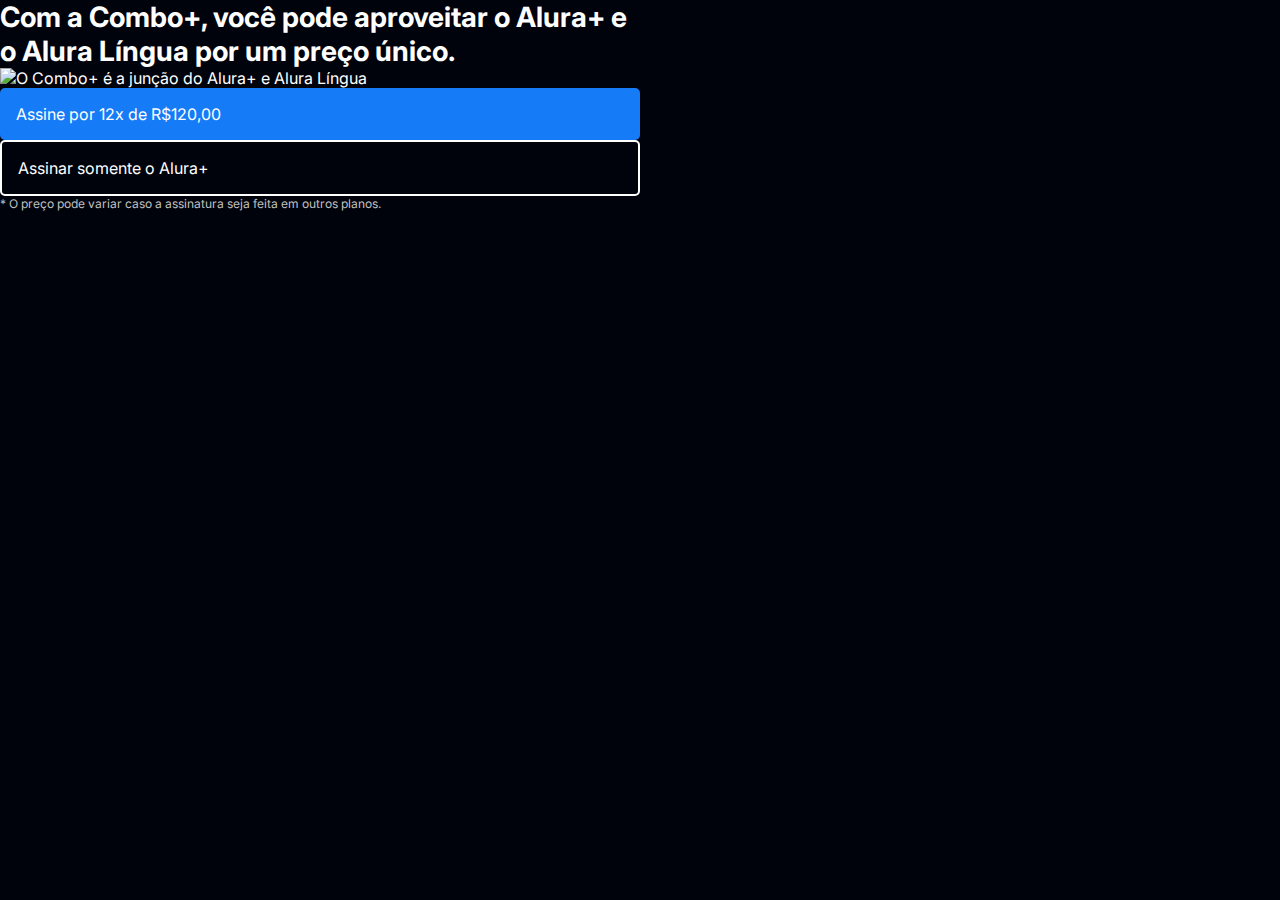
==== aluraplus.html @ ca9c3427 "uptade fonts" ====
<!DOCTYPE html>
<html lang="br">

<head>
    <meta charset="UTF-8">
    <meta http-equiv="X-UA-Compatible" content="IE=edge">
    <meta name="viewport" content="width=device-width, initial-scale=1.0">
    <link rel="stylesheet" href="css/reset.css">
    <link rel="stylesheet" href="css/aluraplus.css">
    <style>
        @import url('https://fonts.googleapis.com/css2?family=Inter:wght@400;700&display=swap');
    </style>

    <title>Projeto - AluraPlus</title>
</head>

<body>
    <section class="container principal">
        <div>
            <h1 class="container__titulo">Com a Combo+, você pode aproveitar o Alura+ e o Alura Língua por um preço único.</h1>
            <img src="aluraplus-img/Combo.png" alt="O Combo+ é a junção do Alura+ e Alura Língua">
            <a class="container__botao" href="#">Assine por 12x de R$120,00</a>
            <a class="container__botao botao_secundario" href="#">Assinar somente o Alura+</a>
            <p class="container__aviso">* O preço pode variar caso a assinatura seja feita em outros planos.</p>
        </div>
    </section>
</body>

</html>
---- css/aluraplus.css ----
:root {
    --branco-principal: #fff;
    --cinza-secundario: #c0c0c0;
    --botao-azul: #167bf7;
    --cor-de-fundo: #00030C;
}

* {
    margin: 0;
    padding: 0;
}

body {
    background-color: var(--cor-de-fundo);
    color: var(--branco-principal);
    font-family: 'Inter', sans-serif;
    font-size: 16px;
    font-weight: 400;
}

.principal {
    background-image: url("../aluraplus-img/Background.png");
    background-repeat: no-repeat;
    background-size: contain;
}

.container {
    height: 100vh;
    display: grid;
    grid-template-columns: 50% 50%;
}

.container__titulo {
    font-weight: 700;
    font-size: 28px;
}

.container__botao {
    background-color: var(--botao-azul);
    border-radius: 5px;
    padding: 1em;
    color: var(--branco-principal);
    display: block;
    text-decoration: none;
}

.botao_secundario {
    background-color: transparent;
    border: 2px solid var(--branco-principal);
}

.container__aviso {
    color: var(--cinza-secundario);
    font-size: 12px;
}
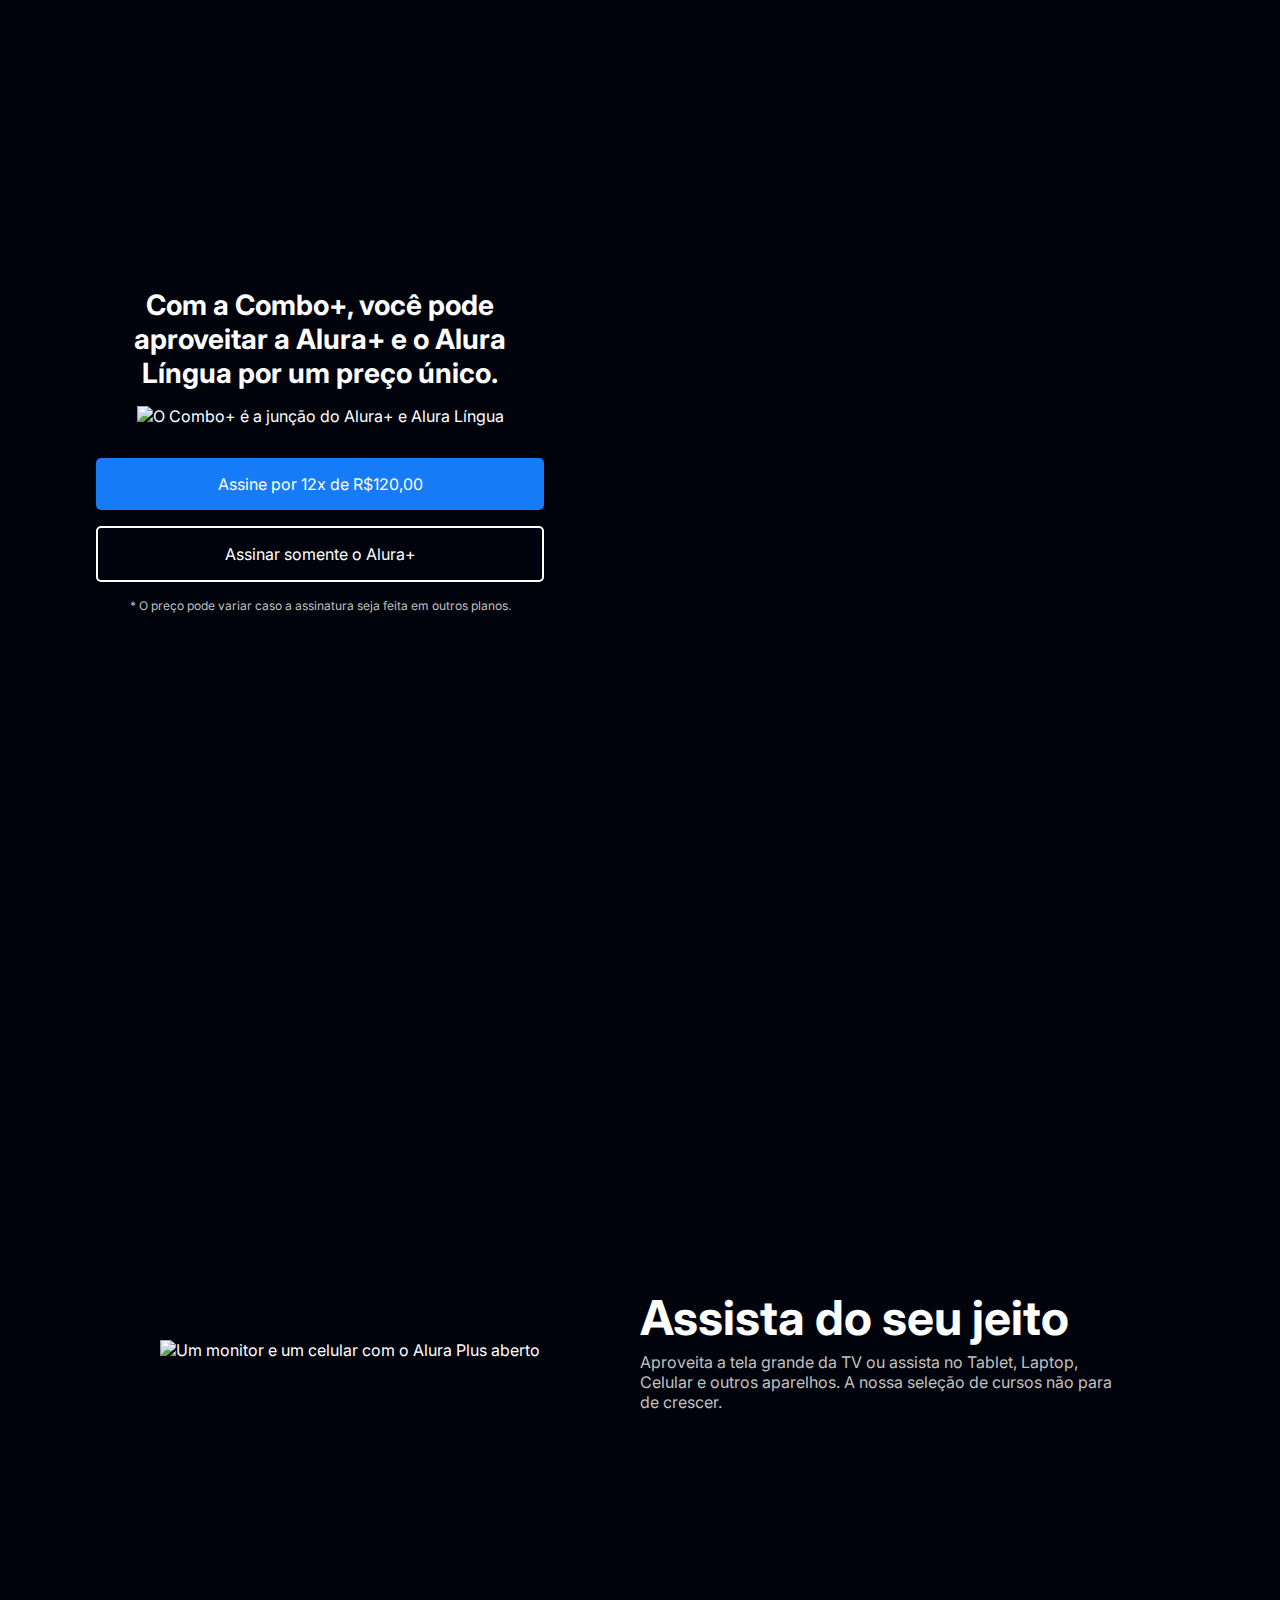
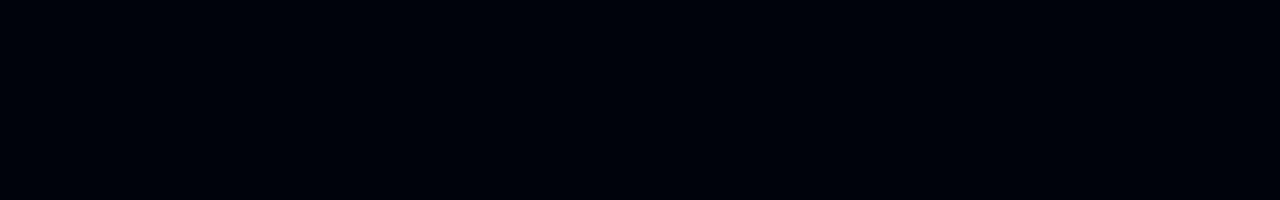
==== commit 1862a5b8: "Atividade 6 - Aula 3 - Alura Plus" ====
--- a/aluraplus.html
+++ b/aluraplus.html
@@ -16,14 +16,25 @@
 
 <body>
     <section class="container principal">
-        <div>
-            <h1 class="container__titulo">Com a Combo+, você pode aproveitar o Alura+ e o Alura Língua por um preço único.</h1>
-            <img src="aluraplus-img/Combo.png" alt="O Combo+ é a junção do Alura+ e Alura Língua">
+        <div class="container__caixa">
+            <h1 class="container__titulo">Com a Combo+, você pode aproveitar a Alura+ e o Alura Língua por um preço único.</h1>
+            <img class="container__imagem" src="aluraplus-img/Combo.png" alt="O Combo+ é a junção do Alura+ e Alura Língua">
             <a class="container__botao" href="#">Assine por 12x de R$120,00</a>
             <a class="container__botao botao_secundario" href="#">Assinar somente o Alura+</a>
             <p class="container__aviso">* O preço pode variar caso a assinatura seja feita em outros planos.</p>
         </div>
     </section>
+    <section class="container secundario">
+        <img src="aluraplus-img/Plataformas.png" alt="Um monitor e um celular com o Alura Plus aberto" class="secundario__imagem">
+        <div class="container__descricao">
+            <h2 class="descricao__titulo">
+                Assista do seu jeito
+            </h2>
+            <p class="descricao__texto">
+                Aproveita a tela grande da TV ou assista no Tablet, Laptop, Celular e outros aparelhos. A nossa seleção de cursos não para de crescer.
+            </p>
+        </div>
+    </section>
 </body>
 
 </html>--- a/css/aluraplus.css
+++ b/css/aluraplus.css
@@ -22,6 +22,8 @@
     background-image: url("../aluraplus-img/Background.png");
     background-repeat: no-repeat;
     background-size: contain;
+    align-items: center;
+    text-align: center;
 }
 
 .container {
@@ -42,6 +44,8 @@
     color: var(--branco-principal);
     display: block;
     text-decoration: none;
+    text-align: center;
+    margin-bottom: 1em;
 }
 
 .botao_secundario {
@@ -52,4 +56,33 @@
 .container__aviso {
     color: var(--cinza-secundario);
     font-size: 12px;
+    text-align: center;
+}
+
+.container__imagem {
+    margin: 1em 0 2em 0;
+}
+
+.container__caixa {
+    margin: 0 6em;
+}
+
+.secundario__imagem {
+    width: 80%;
+}
+
+.secundario {
+    align-items: center;
+    margin: 0 10em;
+}
+
+.descricao__titulo {
+    font-weight: 700;
+    font-size: 48px;
+    color: var(--branco-principal);
+    margin-bottom: 0.1em;
+}
+
+.descricao__texto {
+    color: var(--cinza-secundario);
 }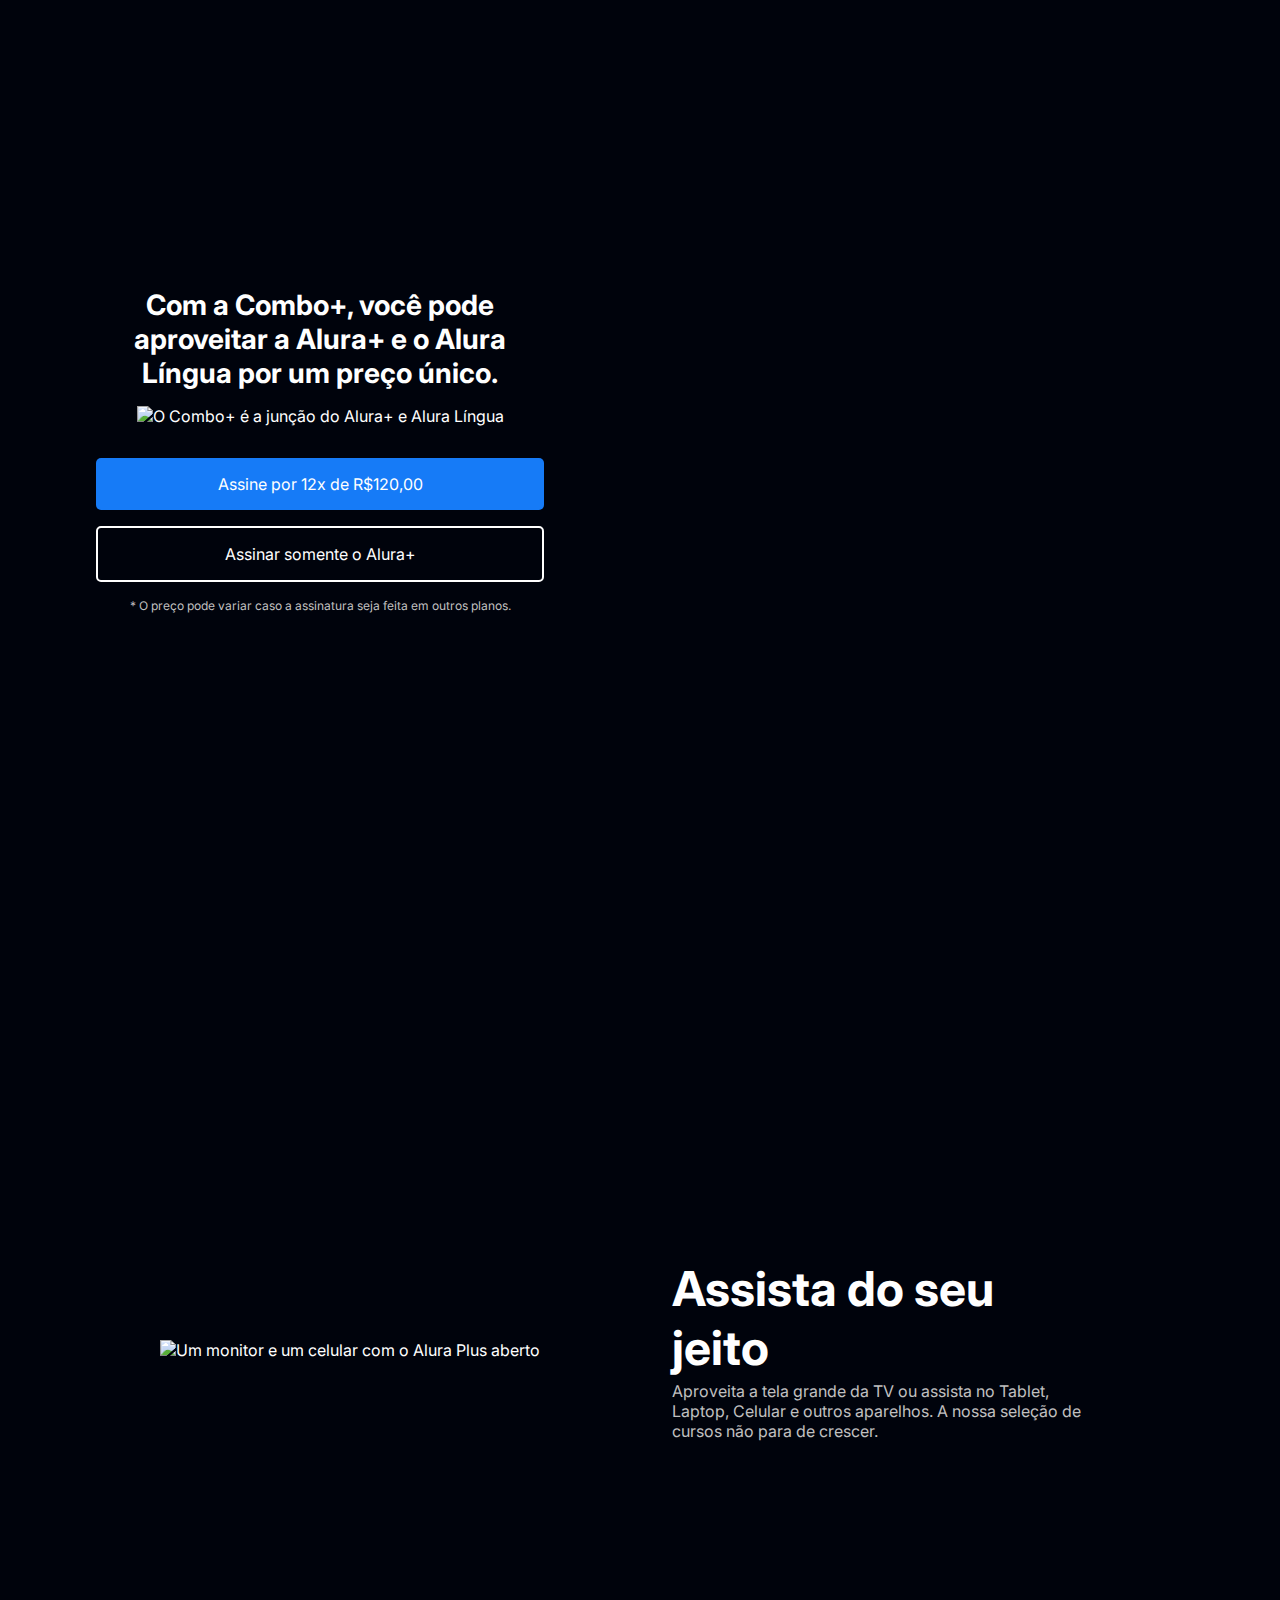
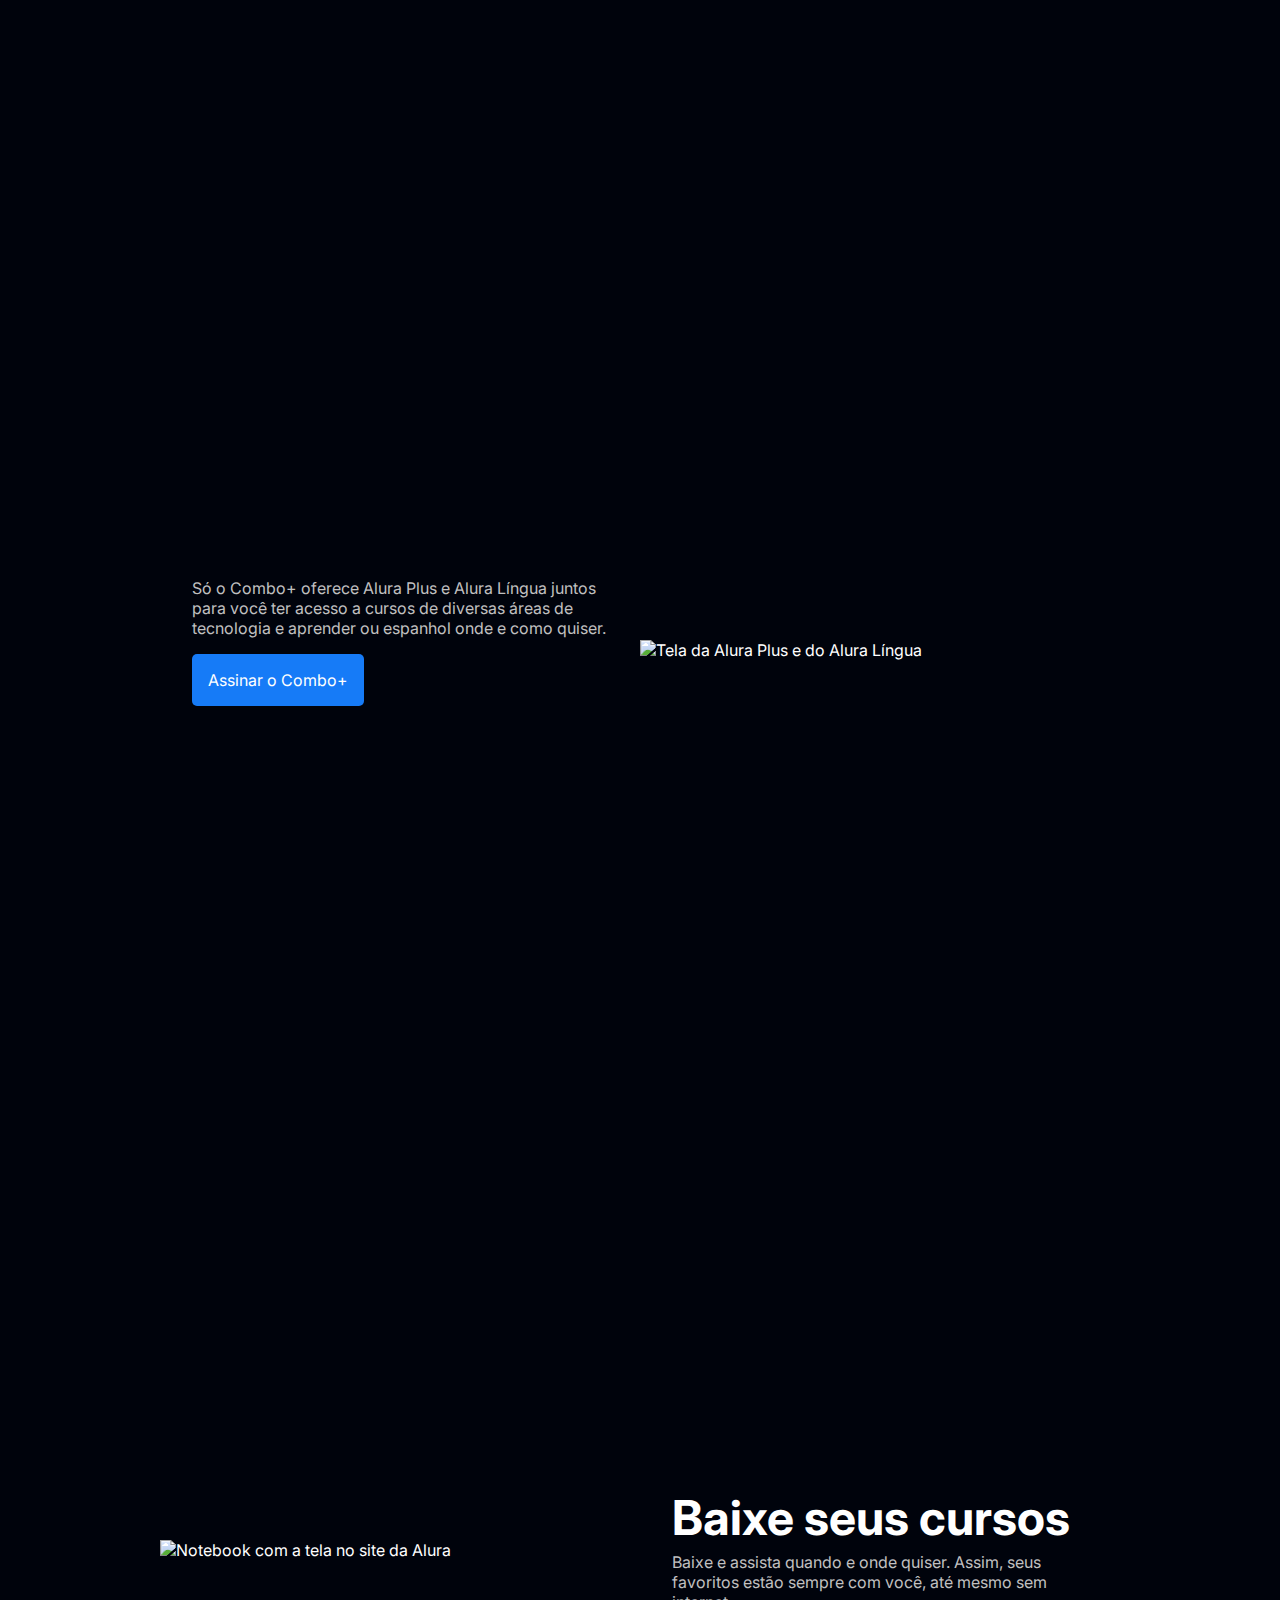
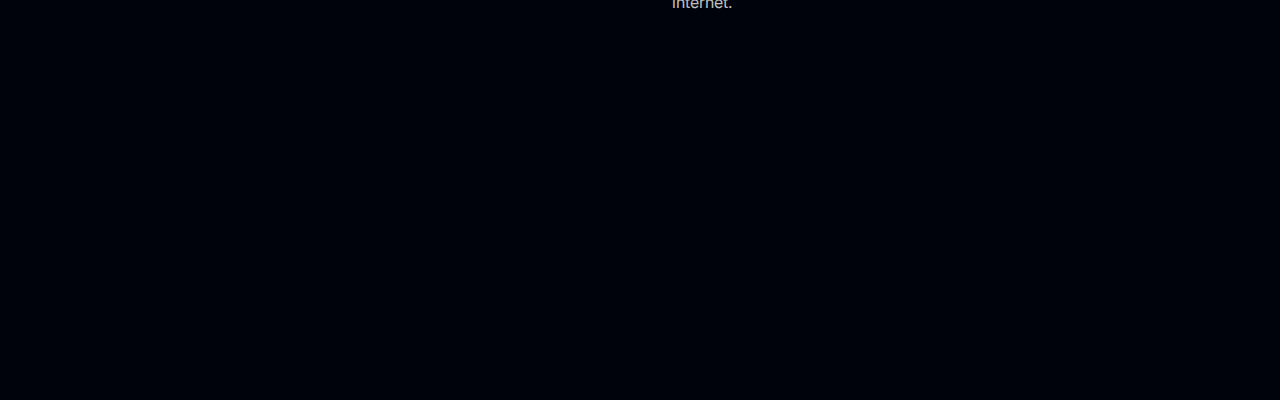
==== commit 637dbe38: "Atividade 8 - Aula 3- Alura Plus" ====
--- a/aluraplus.html
+++ b/aluraplus.html
@@ -35,6 +35,26 @@
             </p>
         </div>
     </section>
+    <section class="container secundario">
+        <div class="container__descricao">
+            <p class="descricao__texto">
+                Só o Combo+ oferece Alura Plus e Alura Língua juntos para você ter acesso a cursos de diversas áreas de tecnologia e aprender ou espanhol onde e como quiser.
+            </p>
+            <a href="#" class="container__botao secundario__botao">Assinar o Combo+</a>
+        </div>
+        <img src="aluraplus-img/Telas.png" alt="Tela da Alura Plus e do Alura Língua" class="secundario__imagem">
+    </section>
+    <section class="container secundario">
+        <img src="aluraplus-img/Notebook.png" alt="Notebook com a tela no site da Alura" class="secundario__imagem">
+        <div class="container__descricao">
+            <h2 class="descricao__titulo">
+                Baixe seus cursos
+            </h2>
+            <p class="descricao__texto">
+                Baixe e assista quando e onde quiser. Assim, seus favoritos estão sempre com você, até mesmo sem internet.
+            </p>
+        </div>
+    </section>
 </body>
 
 </html>--- a/css/aluraplus.css
+++ b/css/aluraplus.css
@@ -85,4 +85,13 @@
 
 .descricao__texto {
     color: var(--cinza-secundario);
+}
+
+.secundario__botao {
+    display: inline-block;
+    margin-top: 1em;
+}
+
+.container__descricao {
+    padding: 2em;
 }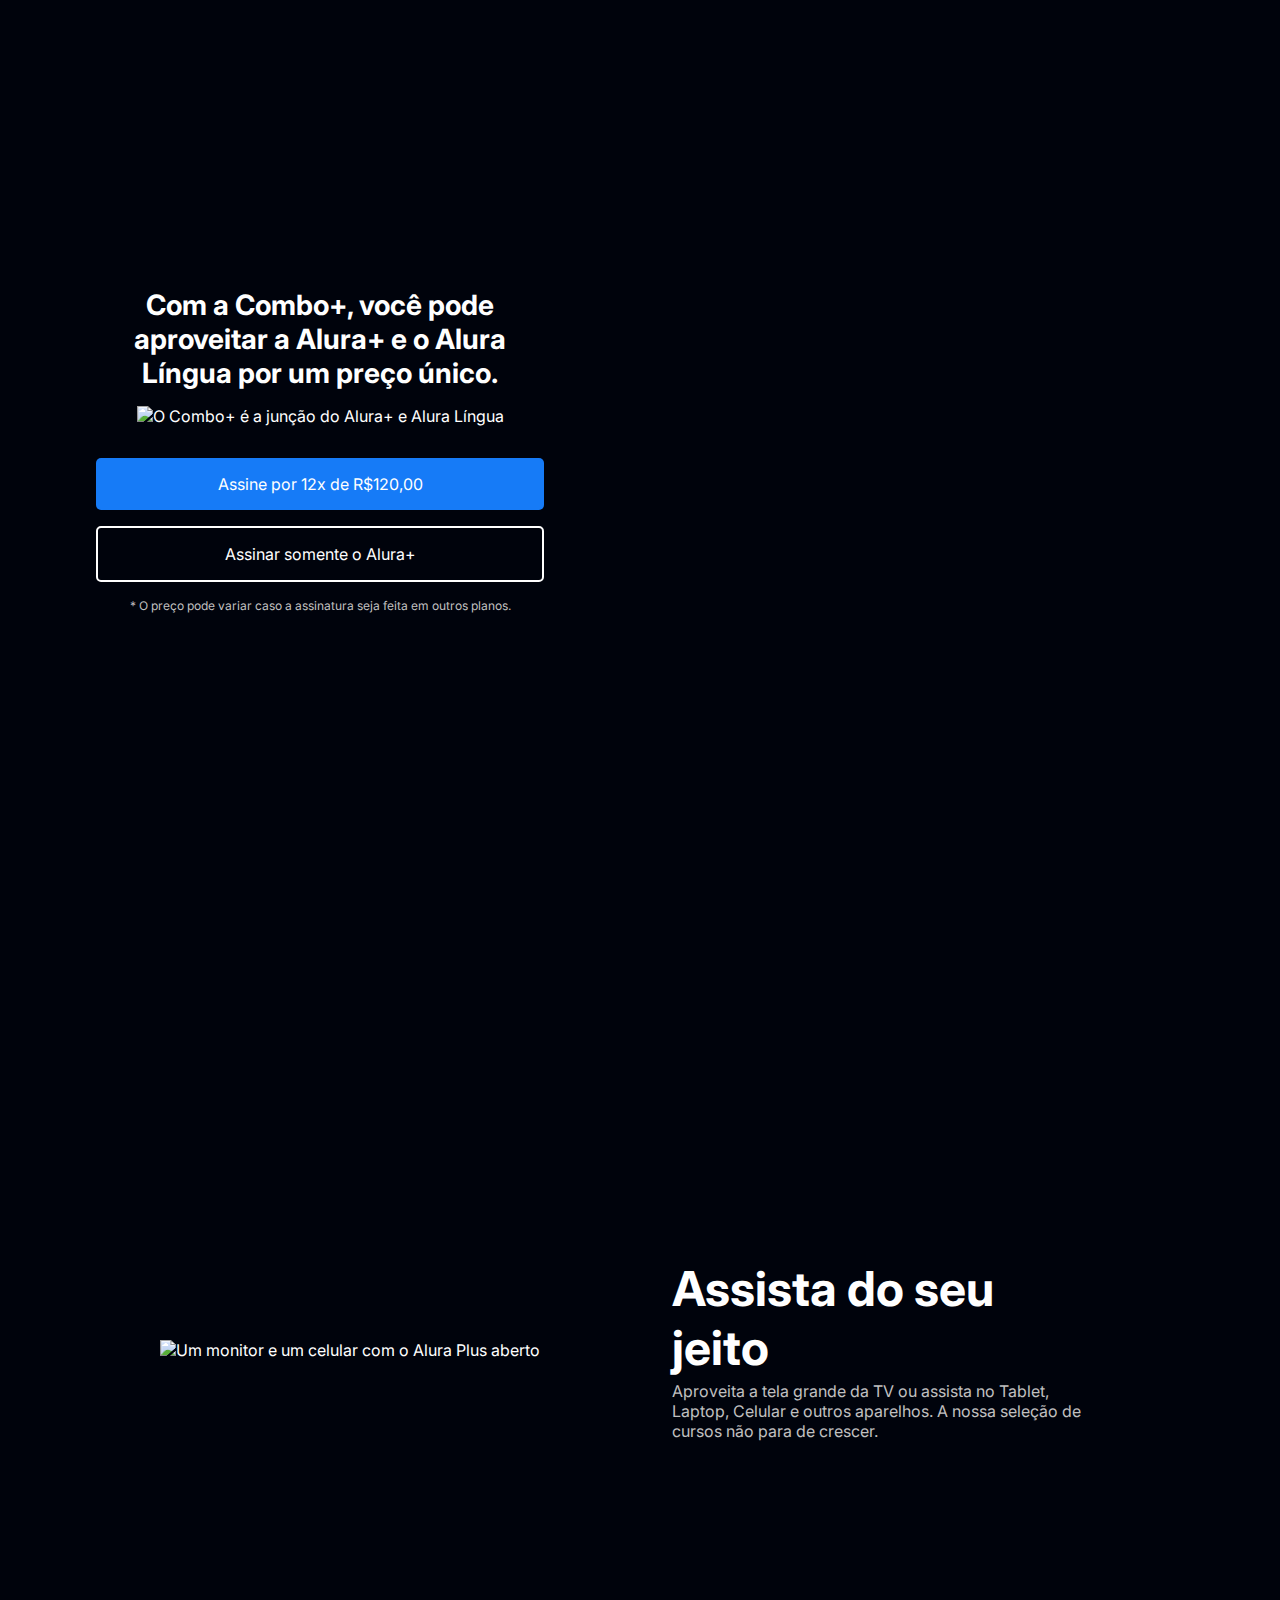
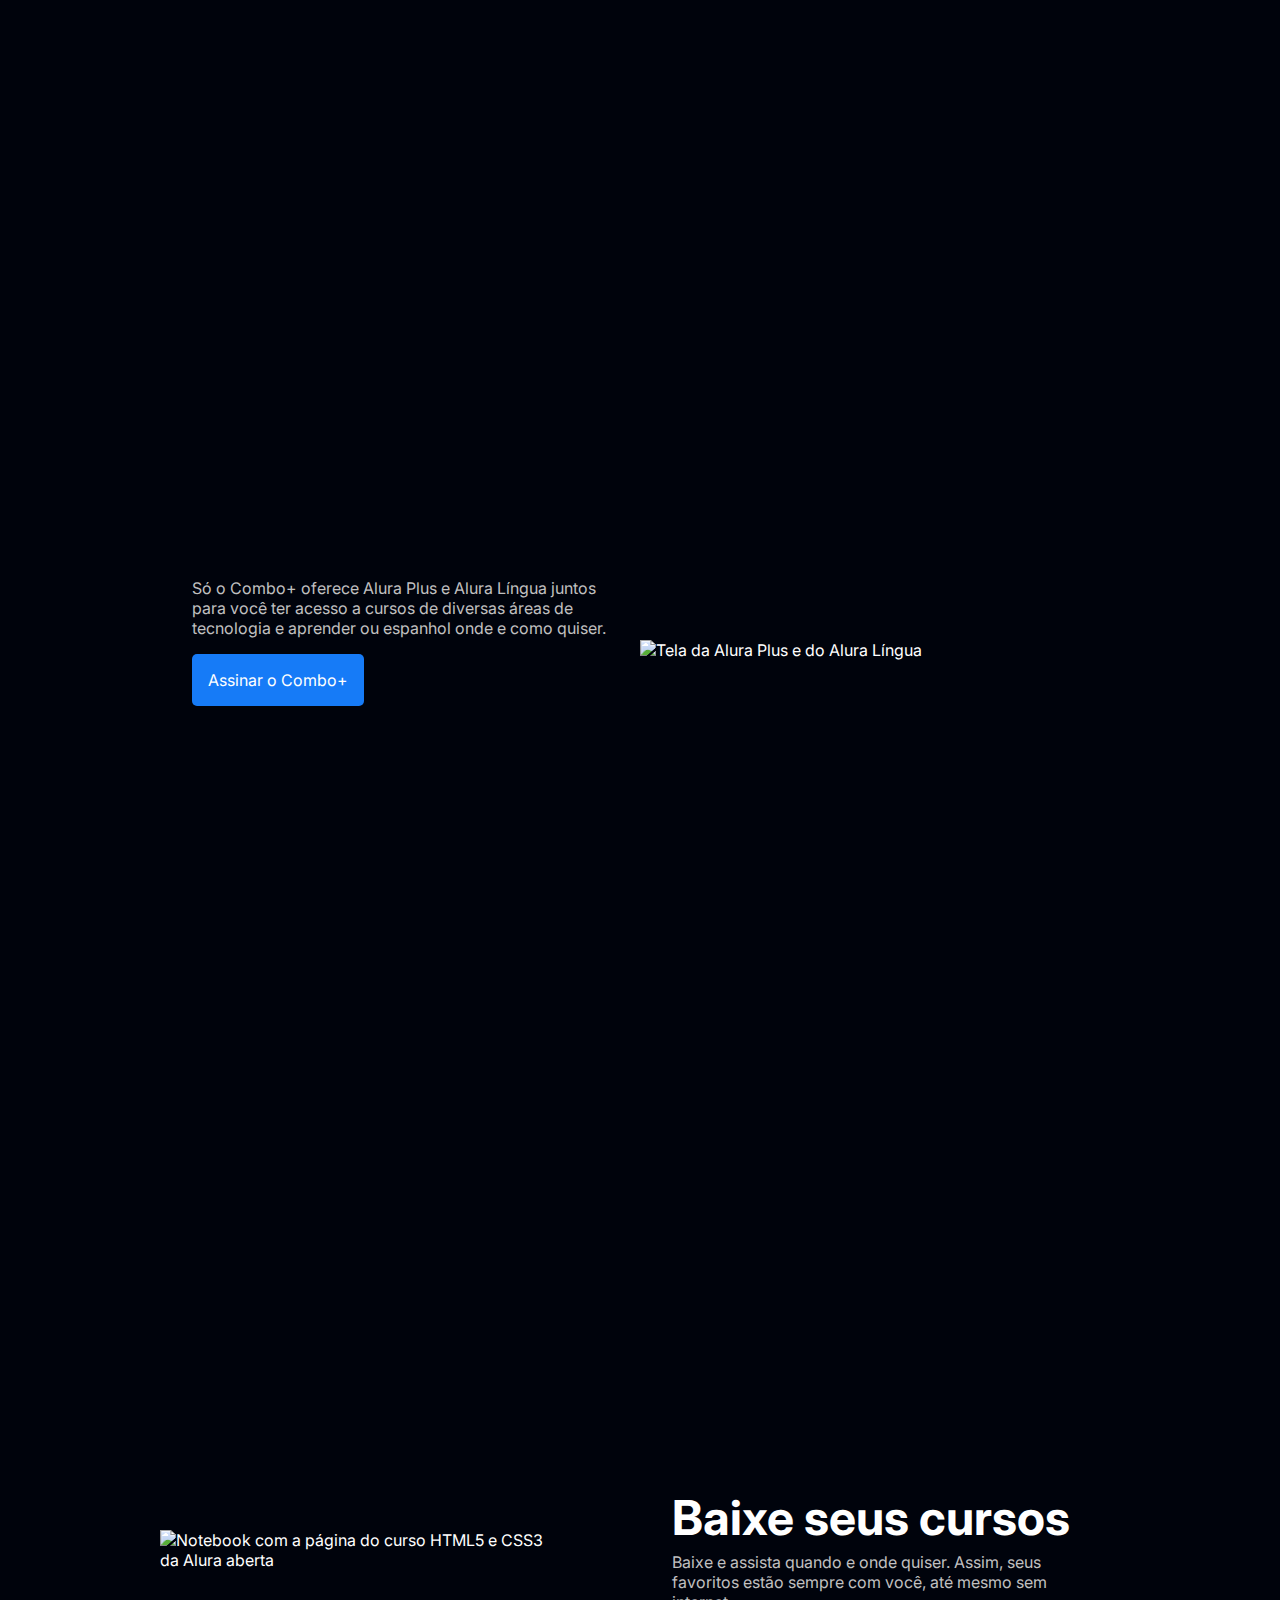
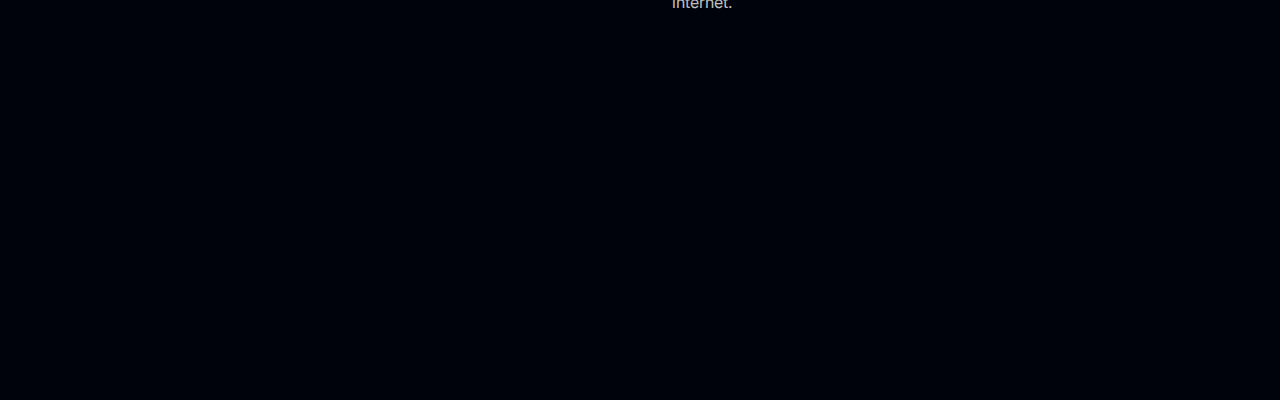
==== commit 9165184f: "update texto" ====
--- a/aluraplus.html
+++ b/aluraplus.html
@@ -45,7 +45,7 @@
         <img src="aluraplus-img/Telas.png" alt="Tela da Alura Plus e do Alura Língua" class="secundario__imagem">
     </section>
     <section class="container secundario">
-        <img src="aluraplus-img/Notebook.png" alt="Notebook com a tela no site da Alura" class="secundario__imagem">
+        <img src="aluraplus-img/Notebook.png" alt="Notebook com a página do curso HTML5 e CSS3 da Alura aberta" class="secundario__imagem">
         <div class="container__descricao">
             <h2 class="descricao__titulo">
                 Baixe seus cursos
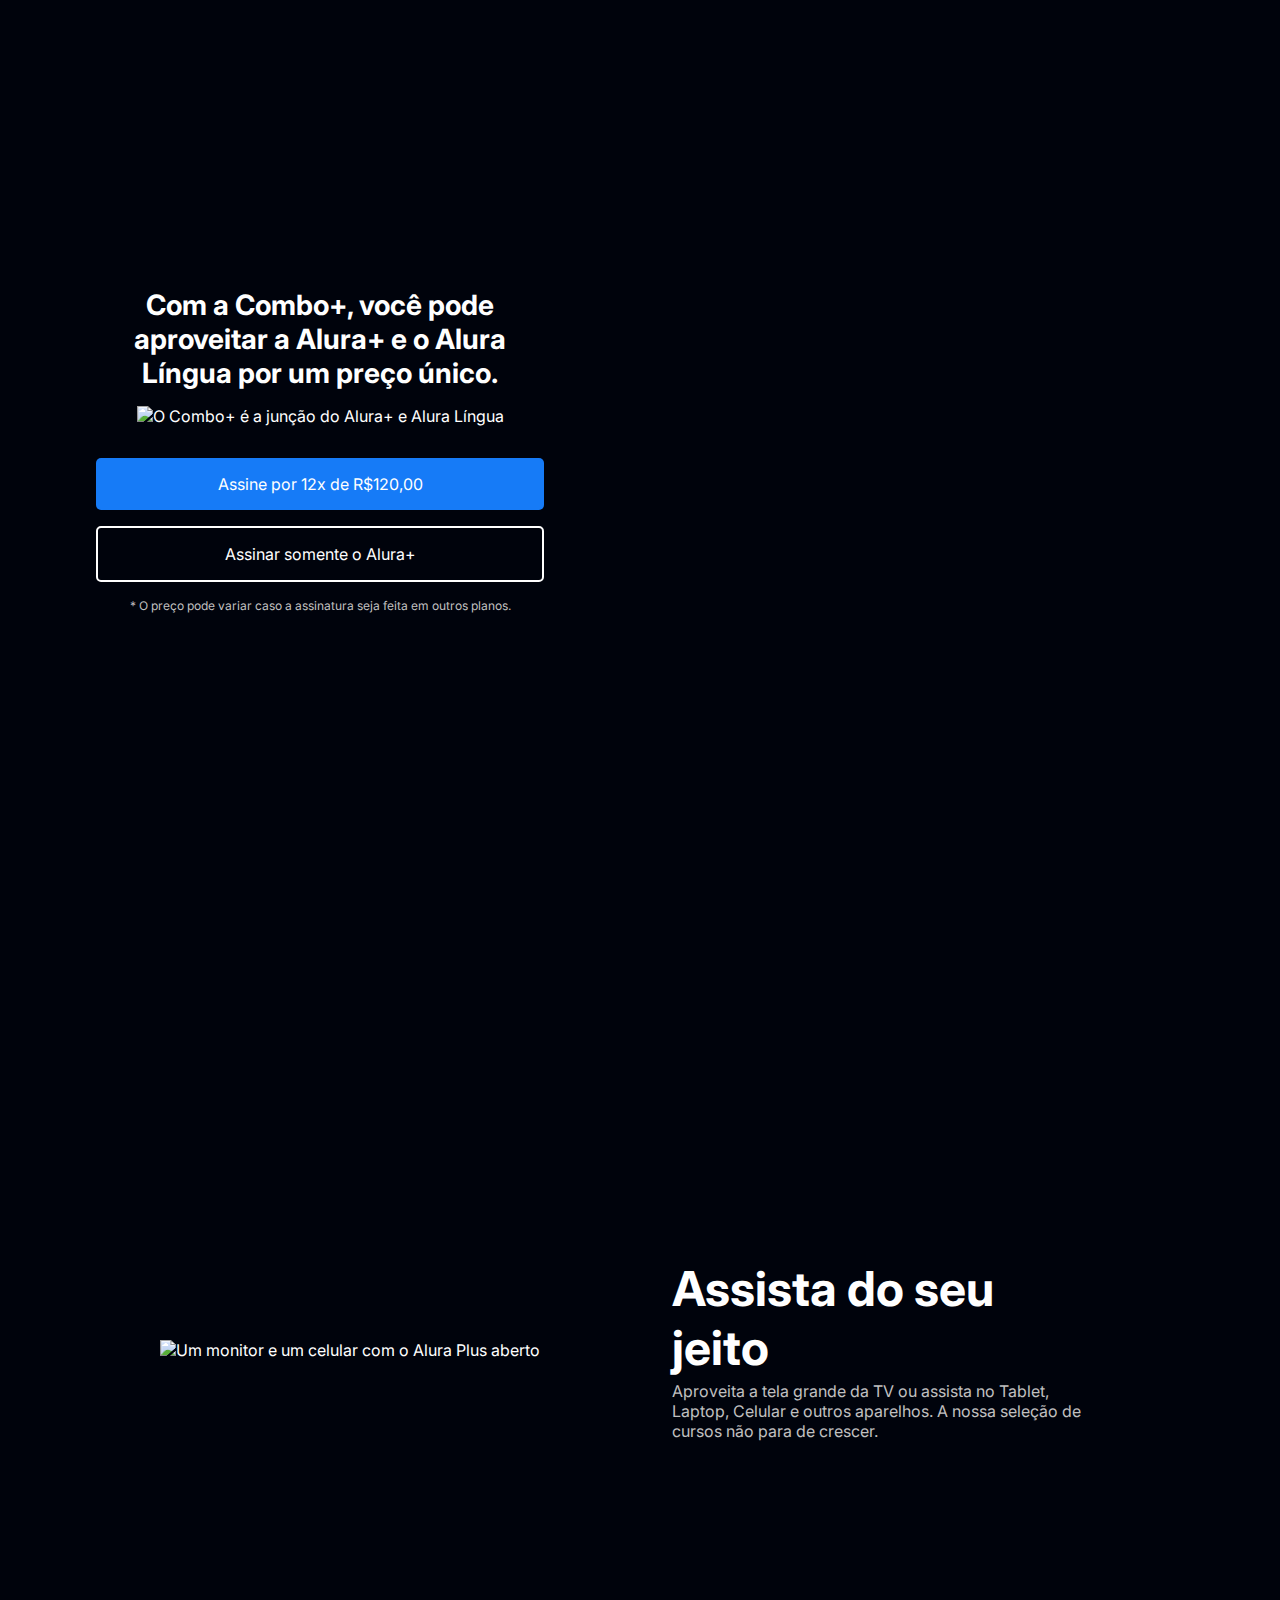
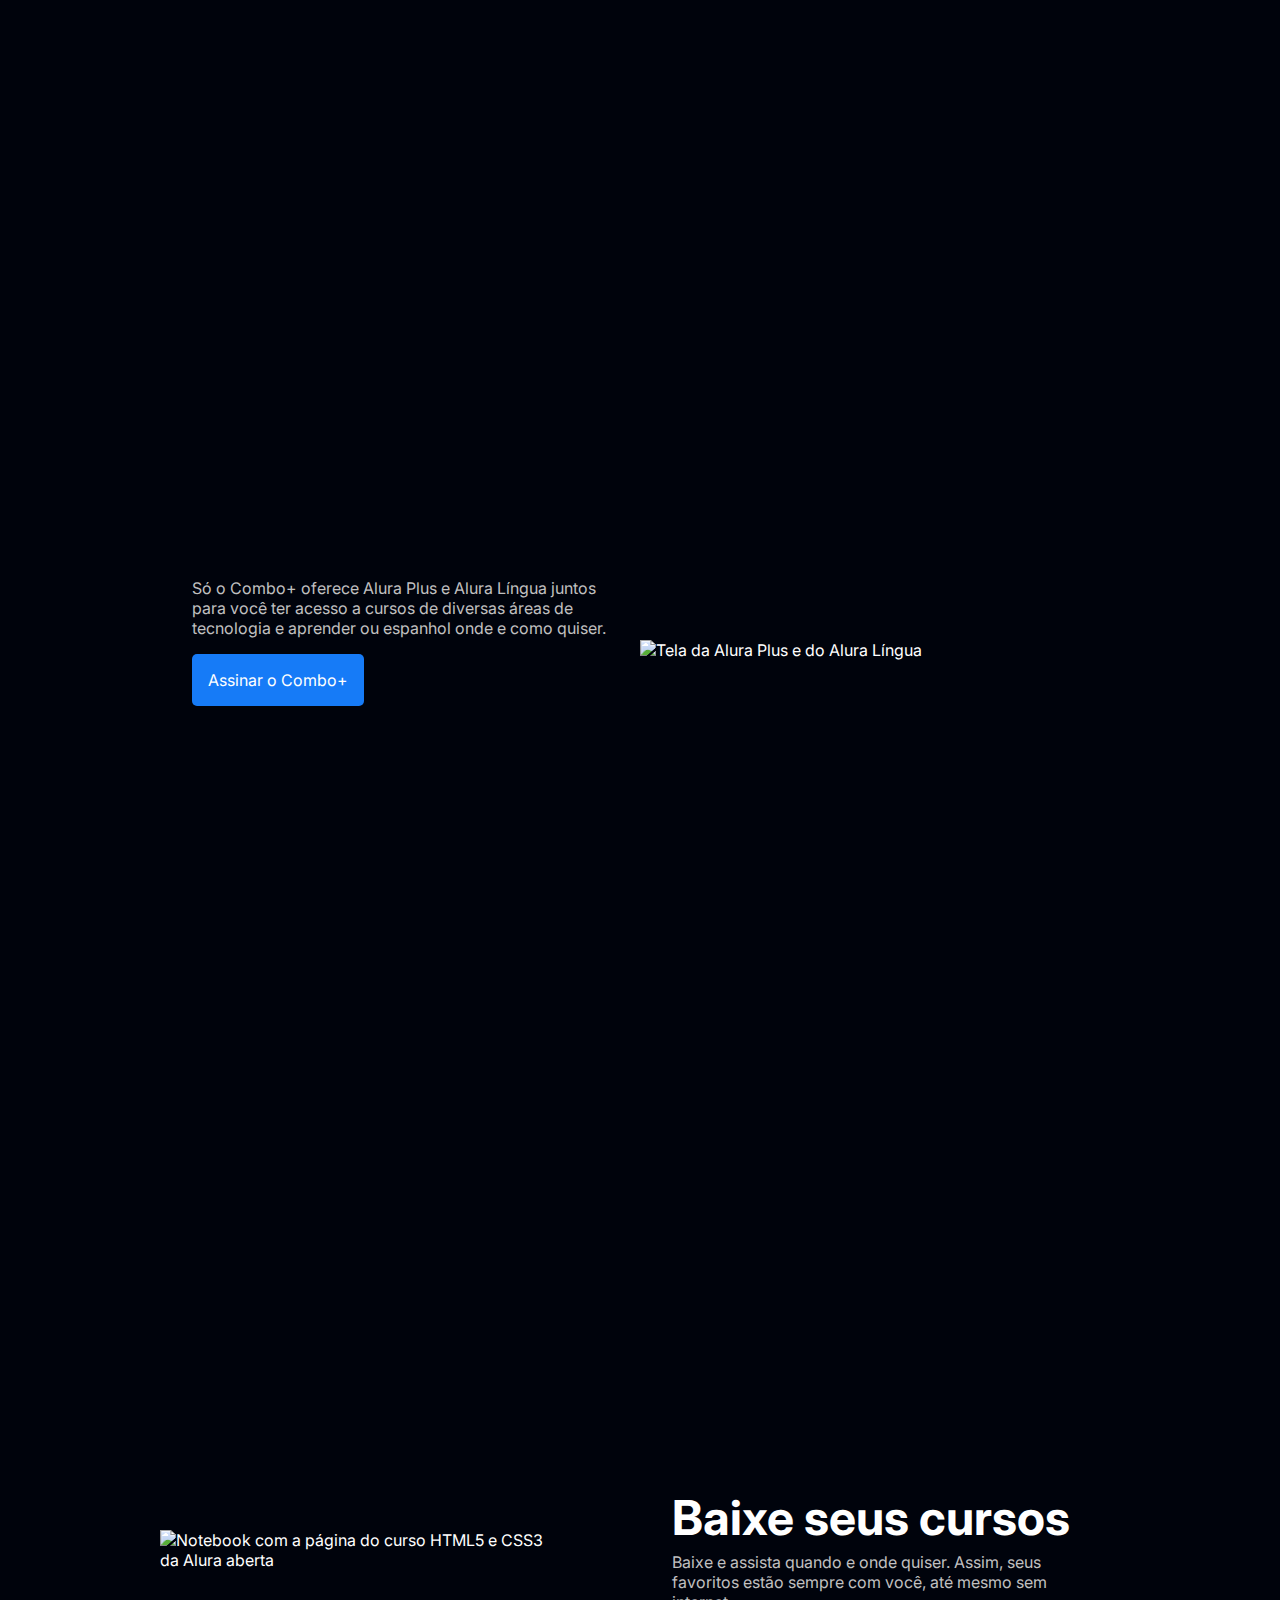
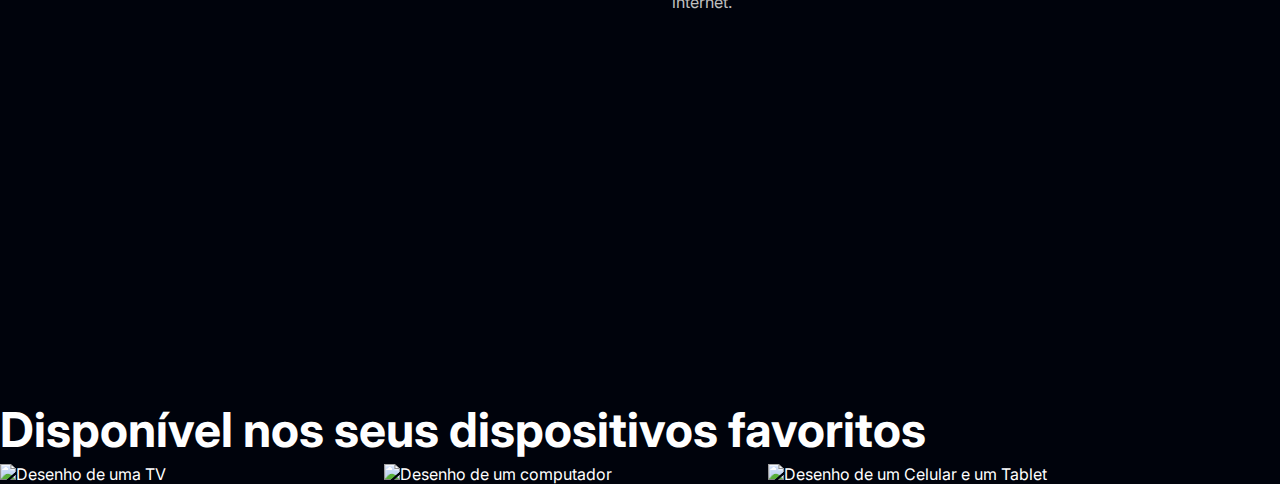
==== commit 964b5c71: "Atividade 1 - Aula 4 - Alura Plus" ====
--- a/aluraplus.html
+++ b/aluraplus.html
@@ -55,6 +55,16 @@
             </p>
         </div>
     </section>
+    <section>
+        <h2 class="descricao__titulo">
+            Disponível nos seus dispositivos favoritos
+        </h2>
+        <div class="modos_de_acesso">
+            <img src="aluraplus-img/tv.png" alt="Desenho de uma TV" class="secundario__imagem">
+            <img src="aluraplus-img/computador.png" alt="Desenho de um computador" class="secundario__imagem">
+            <img src="aluraplus-img/celular.png" alt="Desenho de um Celular e um Tablet" class="secundario__imagem">
+        </div>
+    </section>
 </body>
 
 </html>--- a/css/aluraplus.css
+++ b/css/aluraplus.css
@@ -94,4 +94,9 @@
 
 .container__descricao {
     padding: 2em;
+}
+
+.modos_de_acesso {
+    display: grid;
+    grid-template-columns: 30% 30% 30%;
 }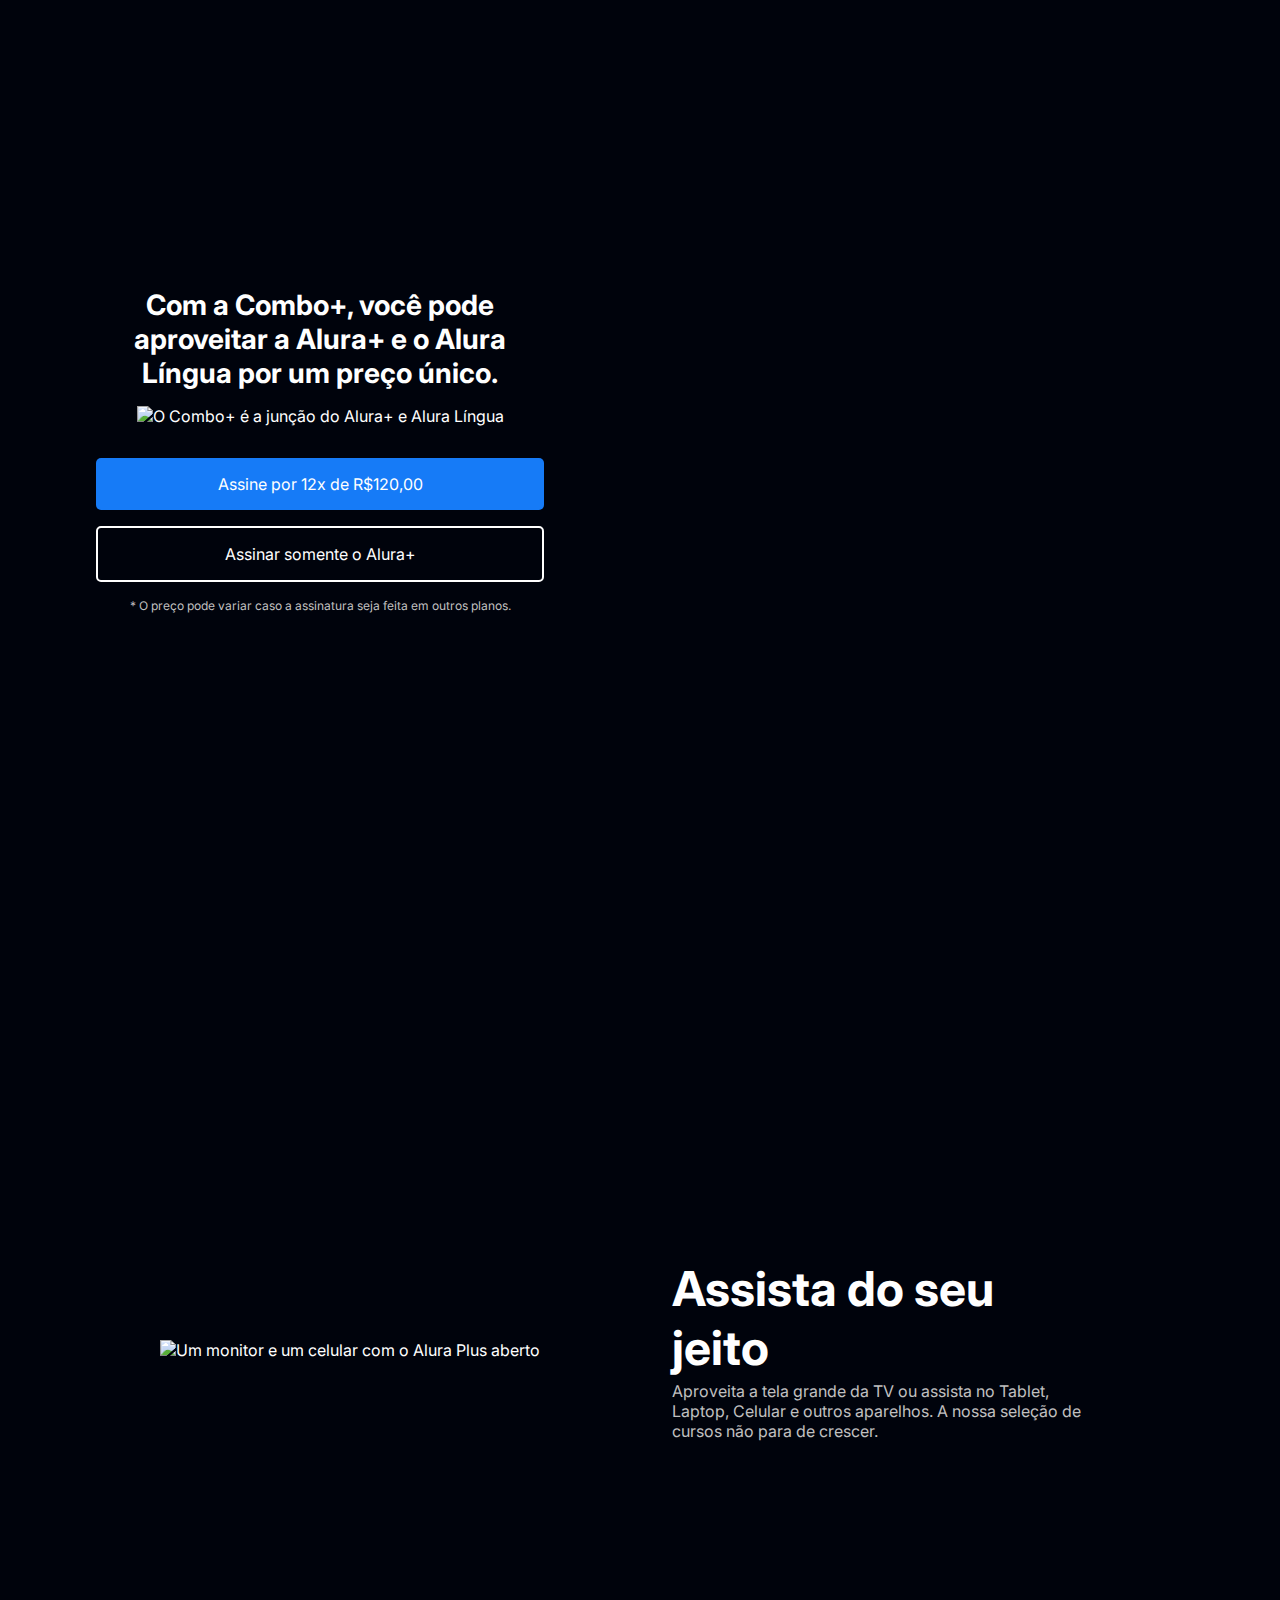
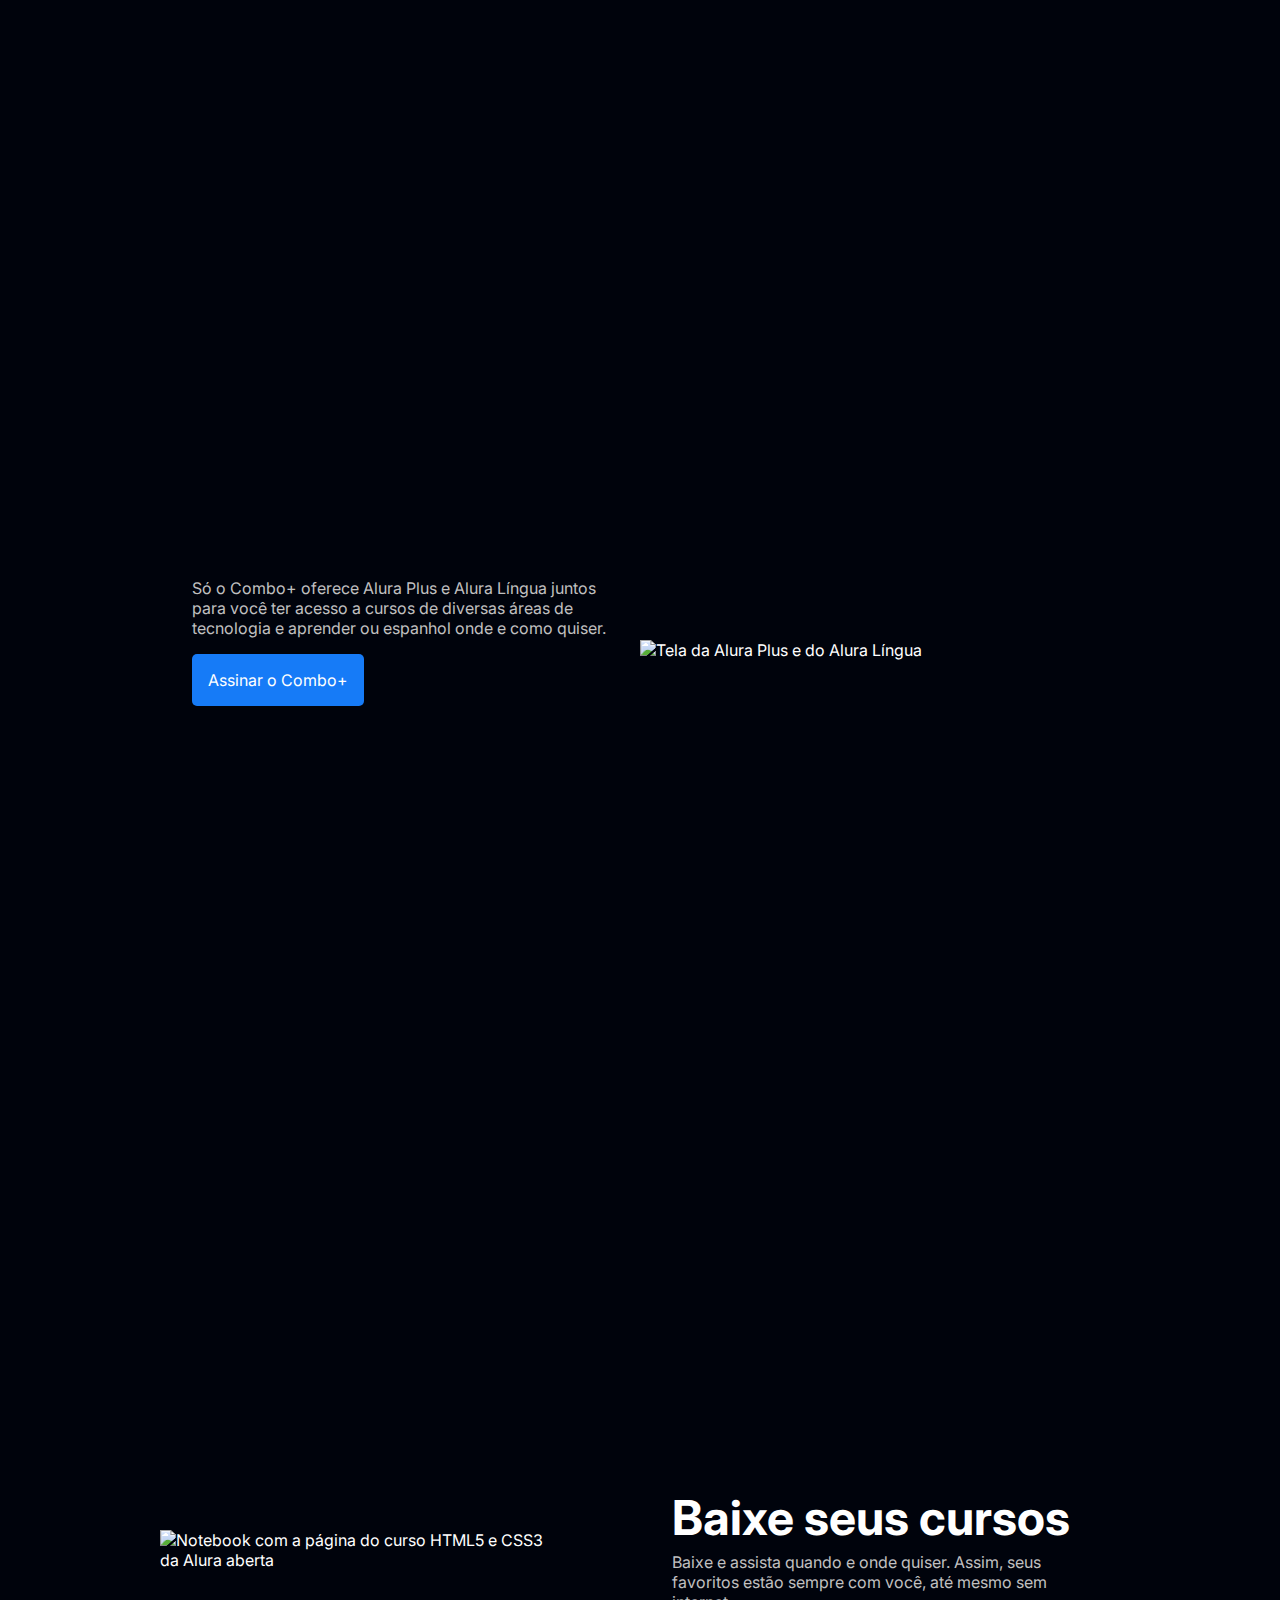
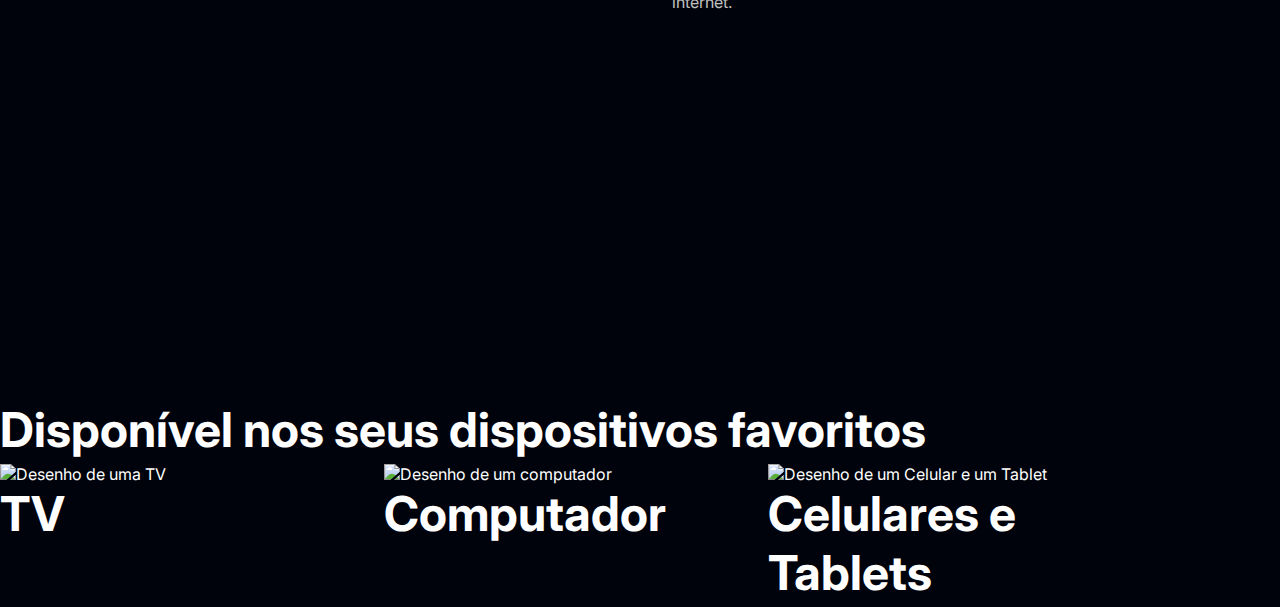
==== commit 4c47a2f9: "Atividade 2 - Aula 4 - Alura Plus" ====
--- a/aluraplus.html
+++ b/aluraplus.html
@@ -63,6 +63,9 @@
             <img src="aluraplus-img/tv.png" alt="Desenho de uma TV" class="secundario__imagem">
             <img src="aluraplus-img/computador.png" alt="Desenho de um computador" class="secundario__imagem">
             <img src="aluraplus-img/celular.png" alt="Desenho de um Celular e um Tablet" class="secundario__imagem">
+            <h2 class="descricao__titulo">TV</h2>
+            <h2 class="descricao__titulo">Computador</h2>
+            <h2 class="descricao__titulo">Celulares e Tablets</h2>
         </div>
     </section>
 </body>
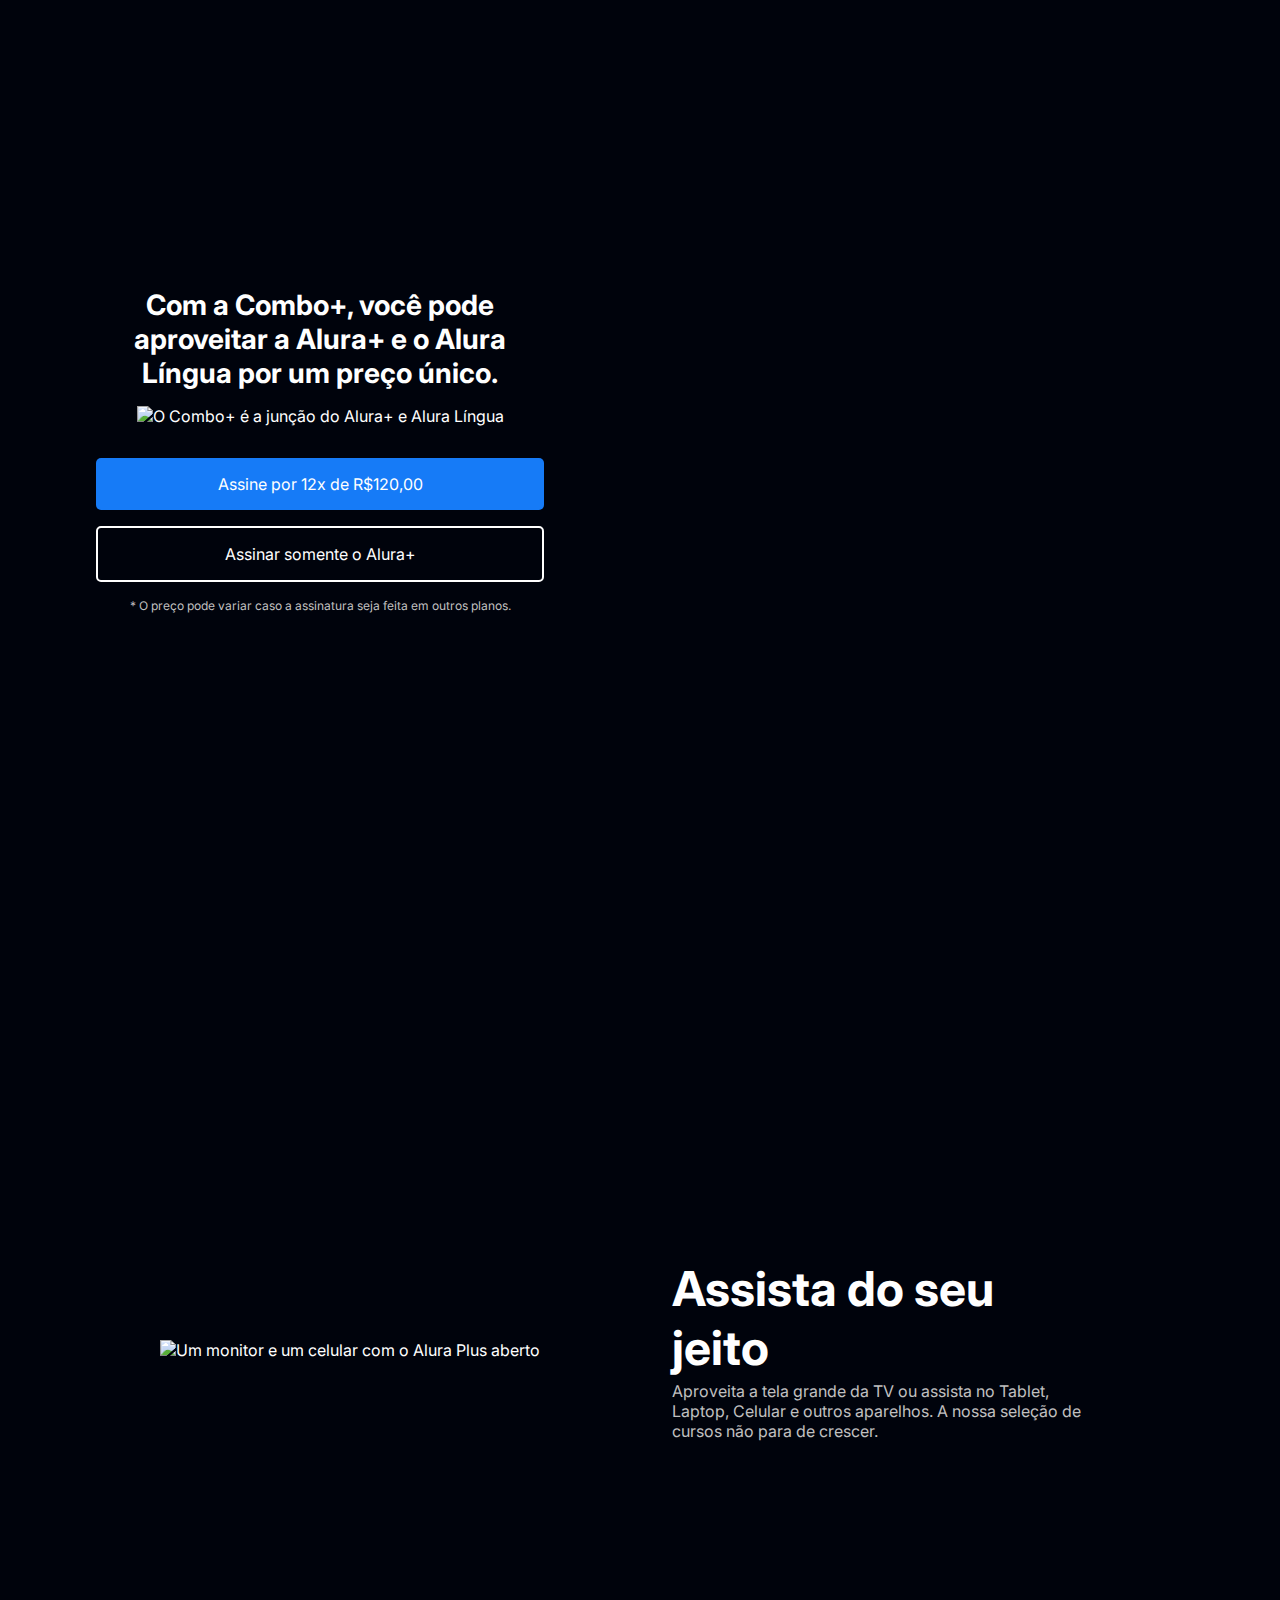
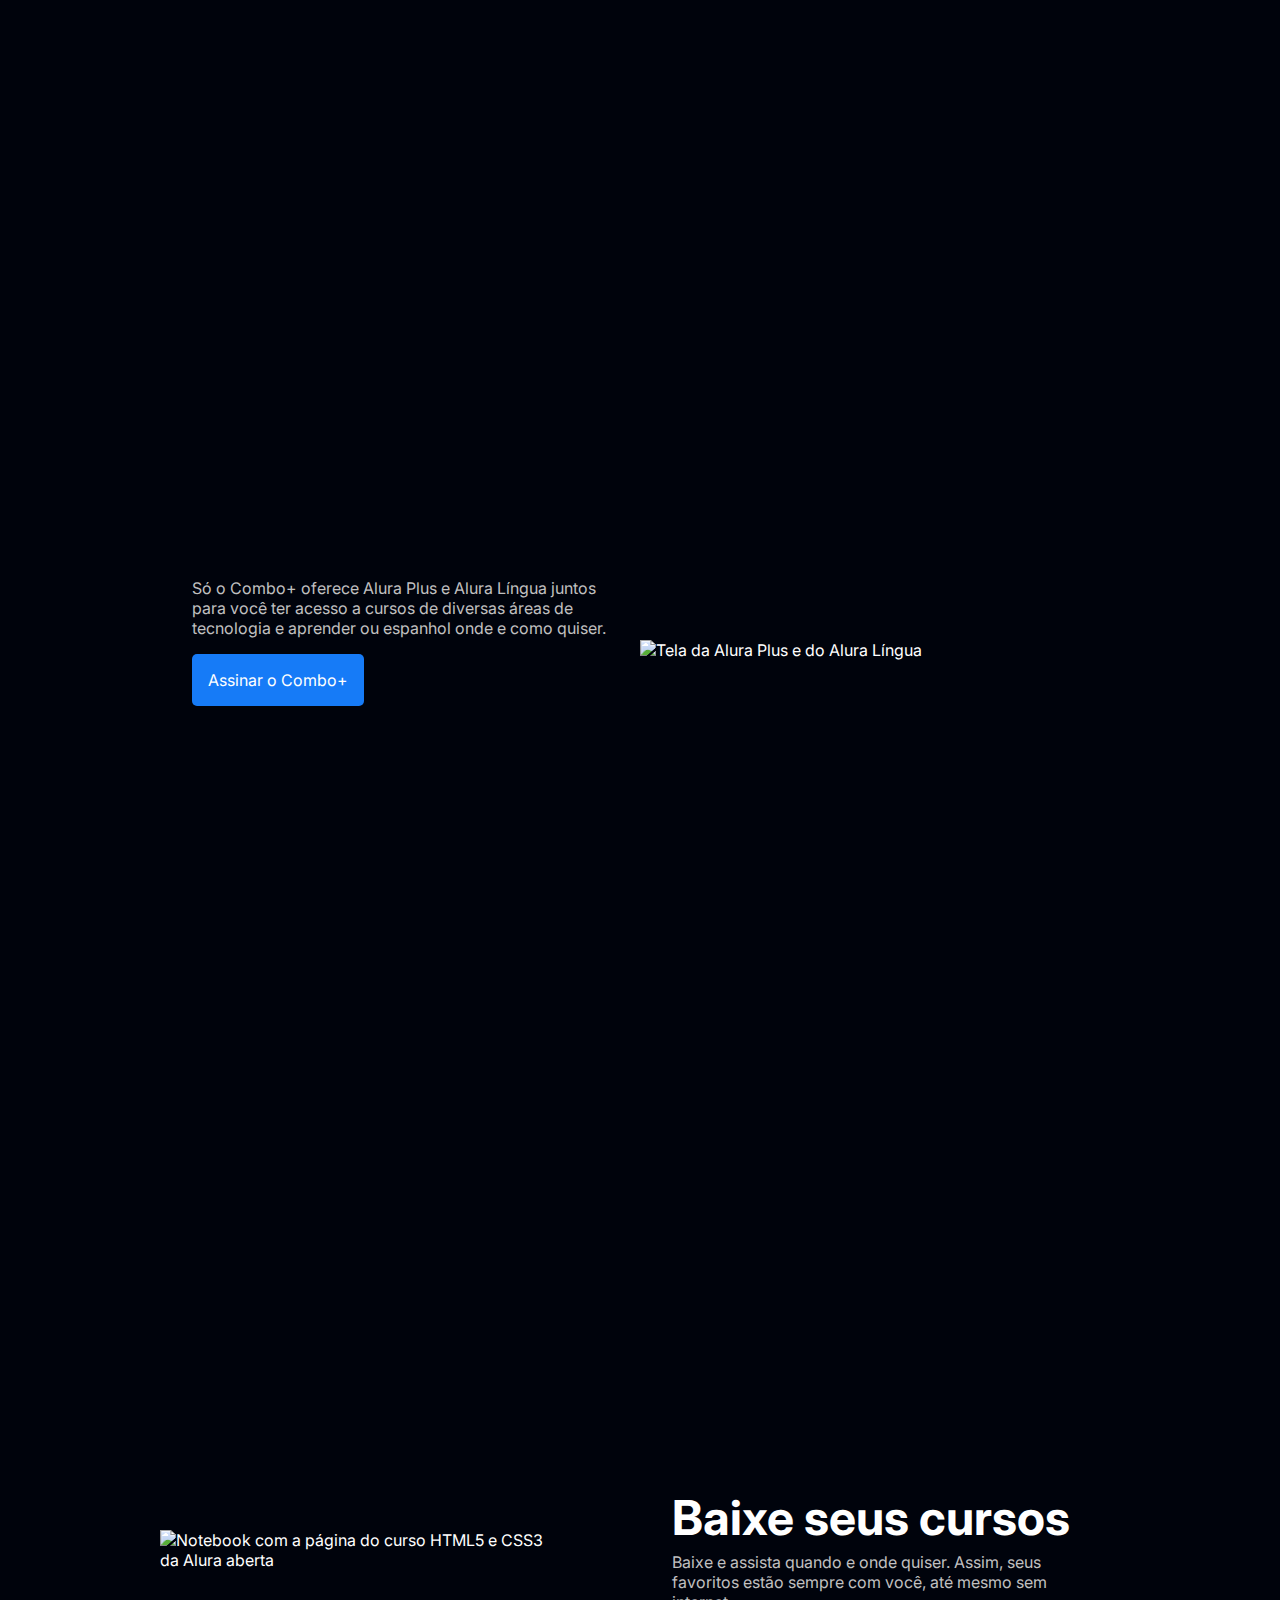
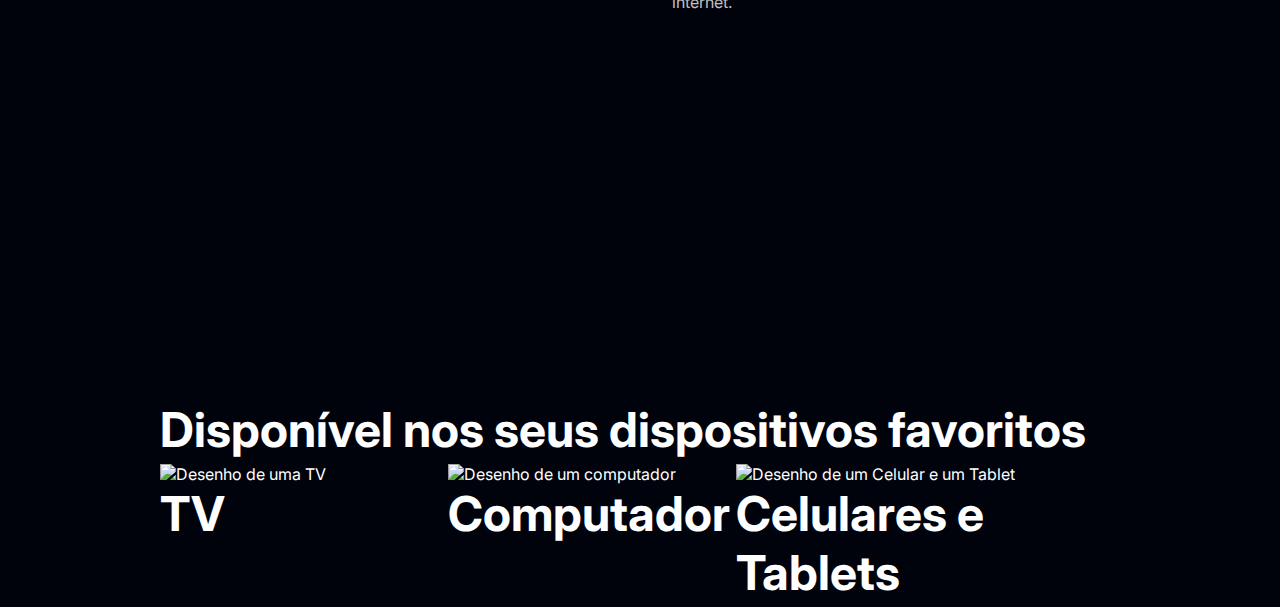
==== commit 980c204e: "update" ====
--- a/aluraplus.html
+++ b/aluraplus.html
@@ -55,14 +55,14 @@
             </p>
         </div>
     </section>
-    <section>
+    <section class="secundario">
         <h2 class="descricao__titulo">
             Disponível nos seus dispositivos favoritos
         </h2>
         <div class="modos_de_acesso">
-            <img src="aluraplus-img/tv.png" alt="Desenho de uma TV" class="secundario__imagem">
-            <img src="aluraplus-img/computador.png" alt="Desenho de um computador" class="secundario__imagem">
-            <img src="aluraplus-img/celular.png" alt="Desenho de um Celular e um Tablet" class="secundario__imagem">
+            <img src="aluraplus-img/tv.png" alt="Desenho de uma TV">
+            <img src="aluraplus-img/computador.png" alt="Desenho de um computador">
+            <img src="aluraplus-img/celular.png" alt="Desenho de um Celular e um Tablet">
             <h2 class="descricao__titulo">TV</h2>
             <h2 class="descricao__titulo">Computador</h2>
             <h2 class="descricao__titulo">Celulares e Tablets</h2>
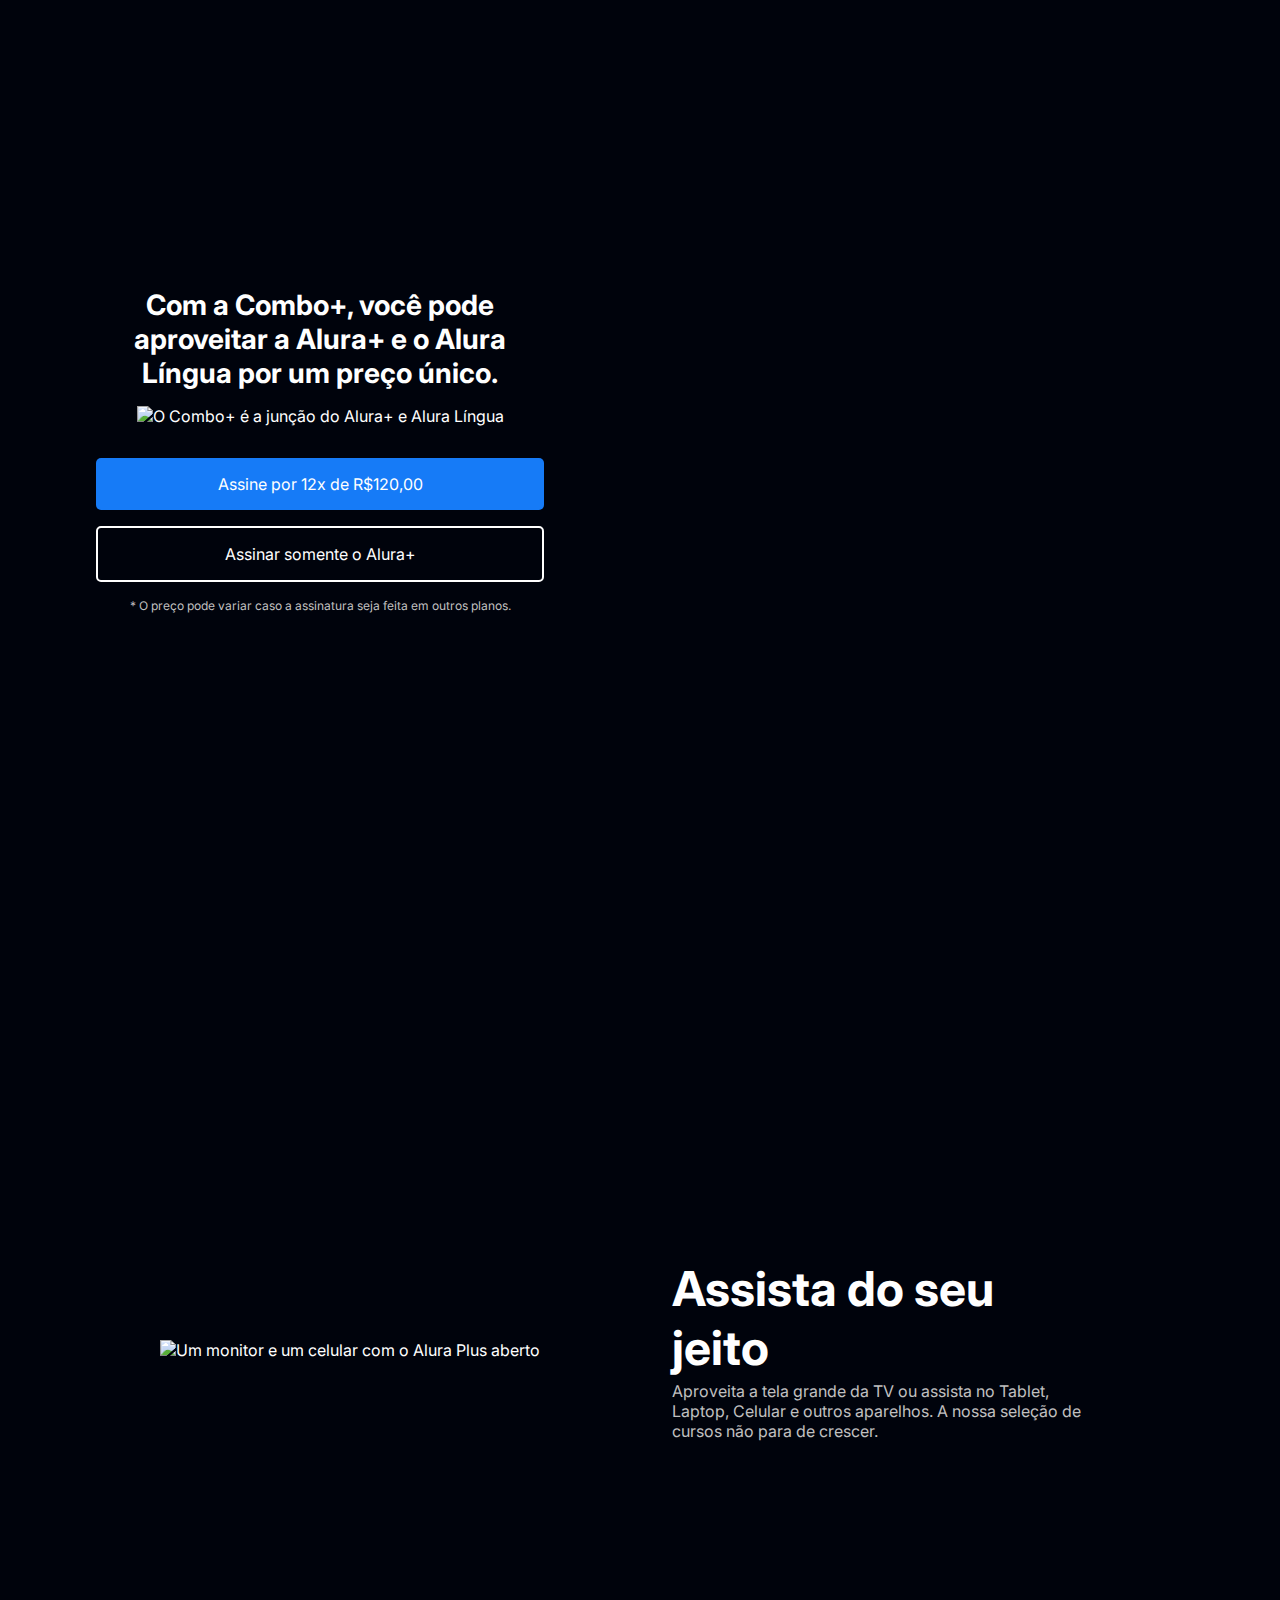
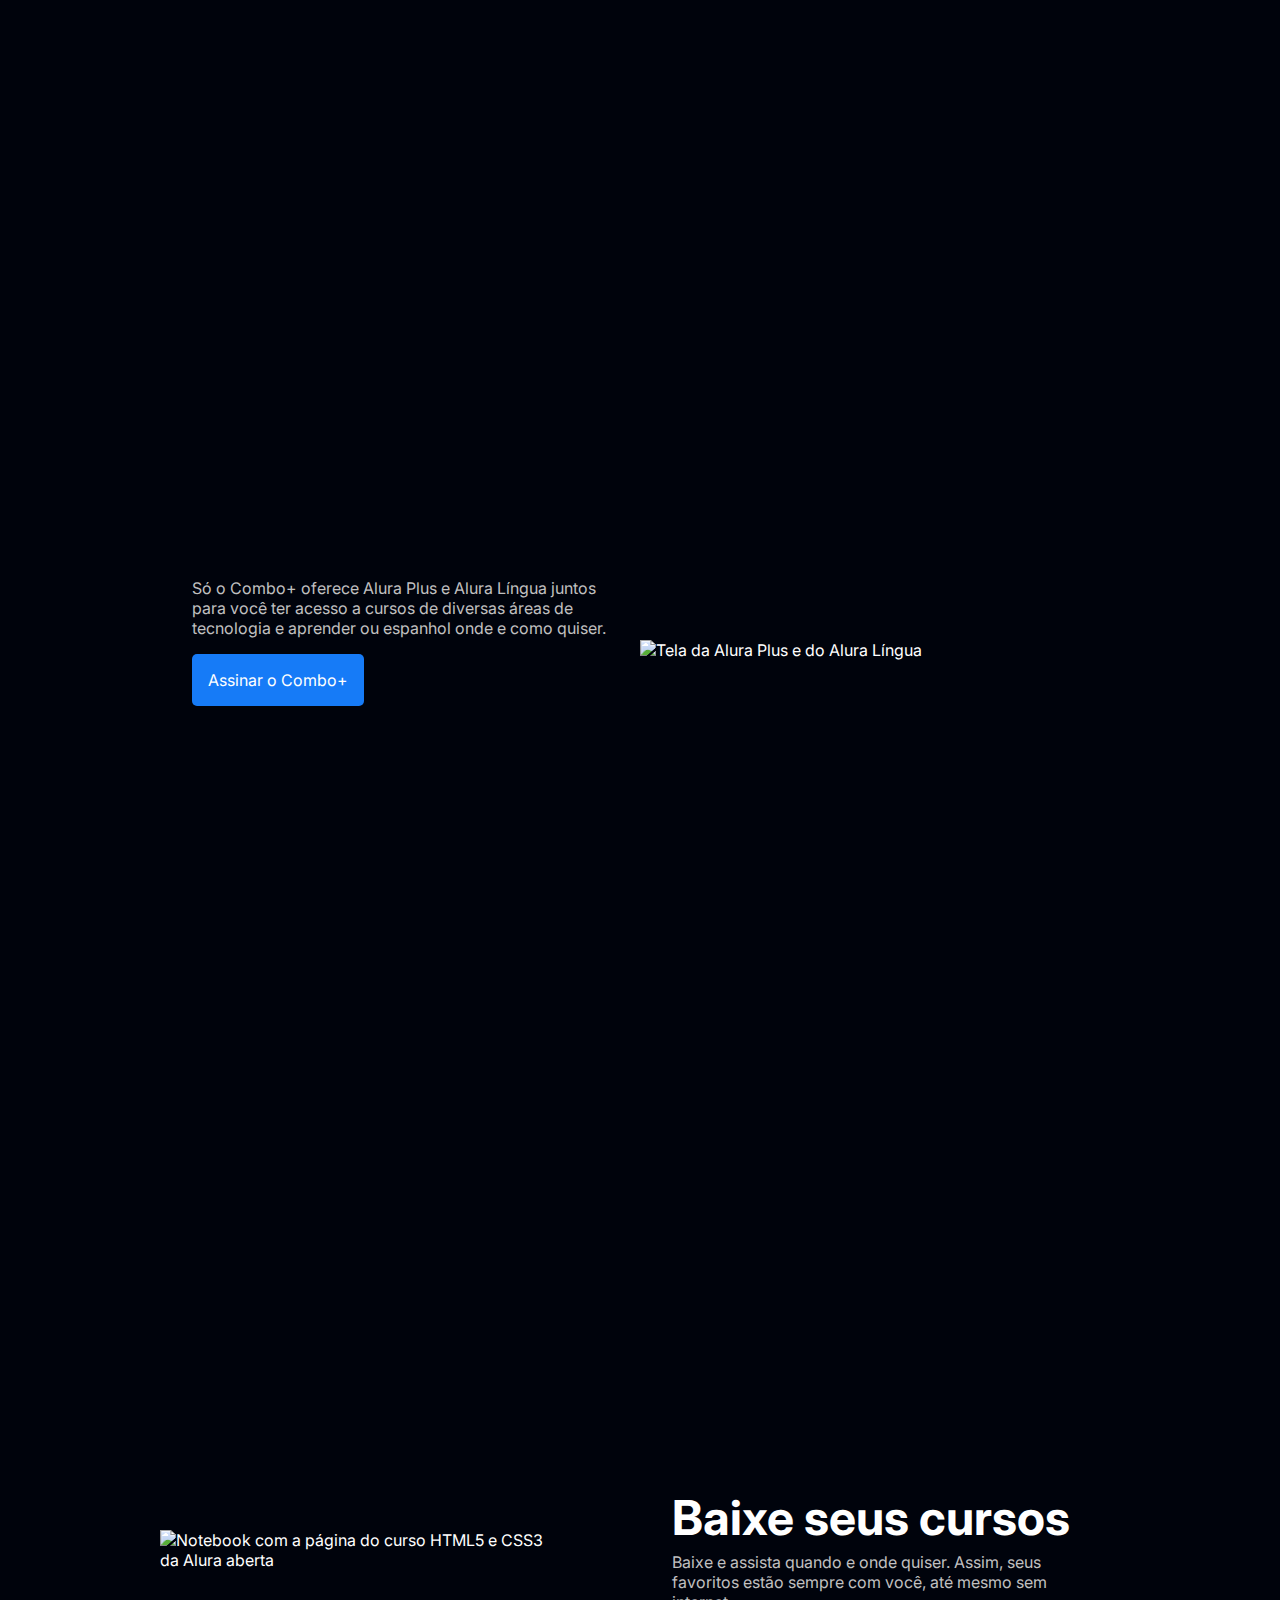
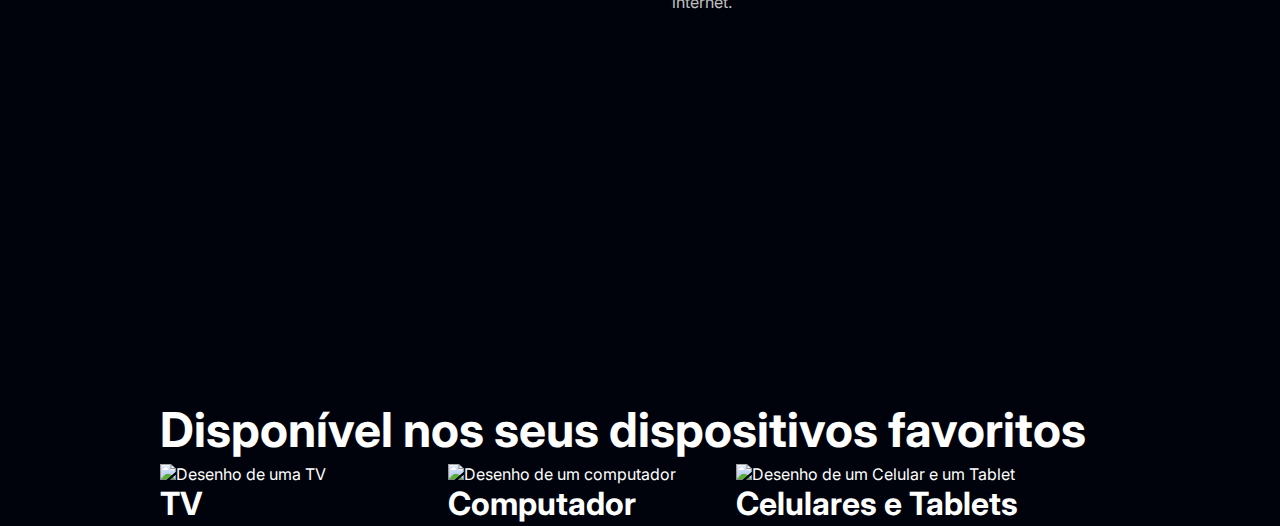
==== commit ce3069fa: "update font size" ====
--- a/aluraplus.html
+++ b/aluraplus.html
@@ -63,9 +63,9 @@
             <img src="aluraplus-img/tv.png" alt="Desenho de uma TV">
             <img src="aluraplus-img/computador.png" alt="Desenho de um computador">
             <img src="aluraplus-img/celular.png" alt="Desenho de um Celular e um Tablet">
-            <h2 class="descricao__titulo">TV</h2>
-            <h2 class="descricao__titulo">Computador</h2>
-            <h2 class="descricao__titulo">Celulares e Tablets</h2>
+            <h2 class="descricao__modo">TV</h2>
+            <h2 class="descricao__modo">Computador</h2>
+            <h2 class="descricao__modo">Celulares e Tablets</h2>
         </div>
     </section>
 </body>
--- a/css/aluraplus.css
+++ b/css/aluraplus.css
@@ -99,4 +99,11 @@
 .modos_de_acesso {
     display: grid;
     grid-template-columns: 30% 30% 30%;
+}
+
+.descricao__modo {
+    font-weight: 700;
+    font-size: 32px;
+    color: var(--branco-principal);
+    margin-bottom: 0.1em;
 }